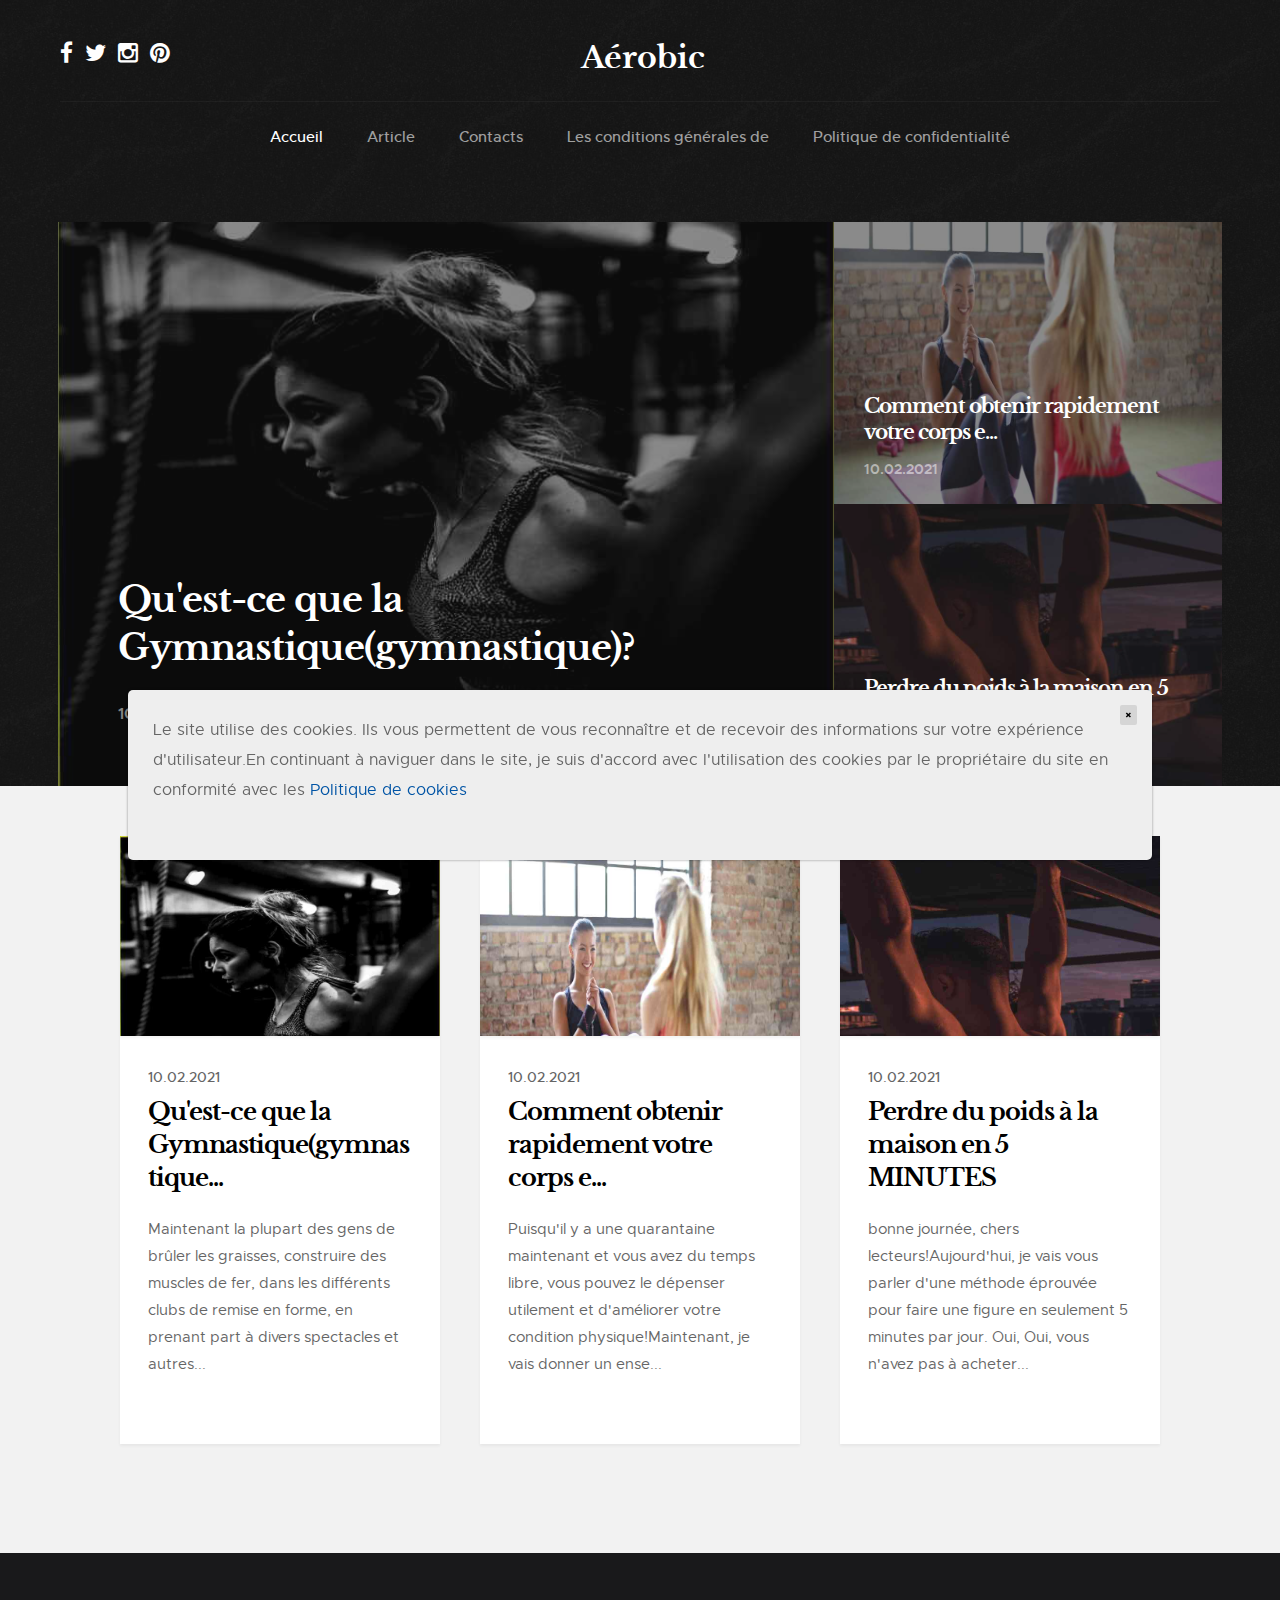
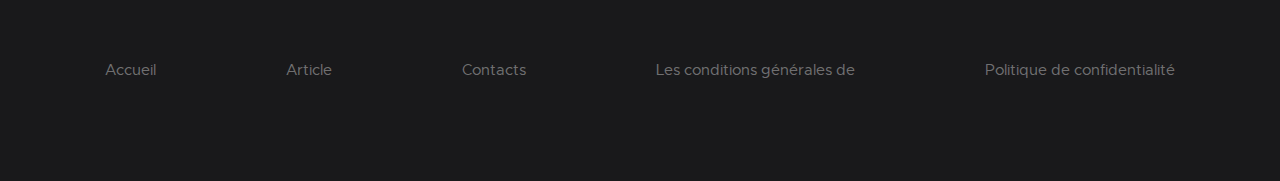
==== docs/index.html @ 24e021a5 "1" ====
<!DOCTYPE html>
<html class="no-js" lang="en">
<head>

    <!--- basic page needs
    ================================================== -->
    <meta charset="utf-8">
    
    <title>Aérobic</title>

    <!-- mobile specific metas
    ================================================== -->
    <meta name="viewport" content="width=device-width, initial-scale=1, maximum-scale=1">

    <!-- CSS
    ================================================== -->
    <link rel="stylesheet" href="css/base.css">
    <link rel="stylesheet" href="css/vendor.css">
    <link rel="stylesheet" href="css/main.css">

    <!-- script
    ================================================== -->
    <script src="js/modernizr.js"></script>
    <script src="js/pace.min.js"></script>

    <!-- favicons
    ================================================== -->
    <link rel="shortcut icon" href="favicon.ico" type="image/x-icon">
    <link rel="icon" href="favicon.ico" type="image/x-icon">

</head>

<body id="top">

    <!-- pageheader
    ================================================== -->
    <section class="s-pageheader s-pageheader--home">

        <header class="header">
            <div class="header__content row">

                <div class="header__logo">
                    <a class="logo" href="index.html">
                        Aérobic
                        <!--                        <img src="images/logo.svg" alt="Homepage">-->
                    </a>
                </div> <!-- end header__logo -->

                <ul class="header__social">
                    <li>
                        <a href="#0"><i class="fa fa-facebook" aria-hidden="true"></i></a>
                    </li>
                    <li>
                        <a href="#0"><i class="fa fa-twitter" aria-hidden="true"></i></a>
                    </li>
                    <li>
                        <a href="#0"><i class="fa fa-instagram" aria-hidden="true"></i></a>
                    </li>
                    <li>
                        <a href="#0"><i class="fa fa-pinterest" aria-hidden="true"></i></a>
                    </li>
                </ul> <!-- end header__social -->

                <a class="header__toggle-menu" href="#0" title="Menu"><span>Menu</span></a>

                <nav class="header__nav-wrap">

                    <ul class="header__nav">
                        <li class="current"><a href="index.html">Accueil</a></li>
                        <li><a href="blog.html">Article</a></li>
                        <li><a href="contact.html">Contacts</a></li>
                        <li><a href="terms.html">Les conditions générales de</a></li>
                        <li><a href="policy.html">Politique de confidentialité</a></li>
                    </ul> <!-- end header__nav -->

                    <a href="#0" title="Close Menu" class="header__overlay-close close-mobile-menu">Close</a>

                </nav> <!-- end header__nav-wrap -->

            </div> <!-- header-content -->
        </header> <!-- header -->


        <div class="pageheader-content row">
            <div class="col-full">

                <div class="featured">

                    
                    <div class="featured__column featured__column--big">
                        <div class="entry" style="background-image:url('./assets/images/hipcravo-5ubiqv58cw8-unsplash.jpg');">
                            
                            <div class="entry__content">
                                <h1><a href="9MAPuBMwgfUxb6Jv9VugLw9iUc.html" title="">Qu'est-ce que la Gymnastique(gymnastique)?</a></h1>

                                <div class="entry__info">
                                    <ul class="entry__meta">
                                        <li>10.02.2021</li>
                                    </ul>
                                </div>
                            </div> <!-- end entry__content -->
                            
                        </div> <!-- end entry -->
                    </div> <!-- end featured__big -->
                    


                    <div class="featured__column featured__column--small">
                        
                        <div class="entry" style="background-image:url('./assets/images/bruce-mars-hhxdpg_etiq-unsplash.jpg');">
                            
                            <div class="entry__content">

                                <h1><a href="386958df5bae3452f1247ddc6fa09bab.html" title="">Comment obtenir rapidement votre corps e...</a></h1>

                                <div class="entry__info">
                                    <ul class="entry__meta">
                                        <li>10.02.2021</li>
                                    </ul>
                                </div>
                            </div> <!-- end entry__content -->
                          
                        </div> <!-- end entry -->
                        

                        <div class="entry" style="background-image:url('./assets/images/camila-quintero-franco-rt9zmfg3nn8-unsplash.jpg');">
                            
                            <div class="entry__content">

                                <h1><a href="BFLgf2QpVqDCWG8GHiKsQUqdD5.html" title="">Perdre du poids à la maison en 5 MINUTES</a></h1>

                                <div class="entry__info">
                                    <ul class="entry__meta">
                                        <li>10.02.2021</li>
                                    </ul>
                                </div>
                            </div> <!-- end entry__content -->
                          
                        </div> <!-- end entry -->
                        


                    </div> <!-- end featured__small -->
                </div> <!-- end featured -->

            </div> <!-- end col-full -->
        </div> <!-- end pageheader-content row -->

    </section> <!-- end s-pageheader -->


    <!-- s-content
    ================================================== -->
    <section class="s-content">
        
        <div class="row masonry-wrap">
            <div class="masonry">

                <div class="grid-sizer"></div>

                
                <article class="masonry__brick entry format-standard">
                        
                    <div class="entry__thumb">
                        <a href="9MAPuBMwgfUxb6Jv9VugLw9iUc.html" class="entry__thumb-link">
                            <div class="main-background-img" style="background-image: url('./assets/images/hipcravo-5ubiqv58cw8-unsplash.jpg')"></div>
                        </a>
                    </div>
    
                    <div class="entry__text">
                        <div class="entry__header">
                            <div class="entry__date">10.02.2021</a></div>
                            <h1 class="entry__title"><a href="single.html">Qu'est-ce que la Gymnastique(gymnastique...</a></h1>
                        </div>
                        <div class="entry__excerpt">
                            <p> <strong> </strong> Maintenant la plupart des gens de brûler les graisses, construire des muscles de fer, dans les différents clubs de remise en forme, en prenant part à divers spectacles et autres...</p>
                        </div>
                    </div>
    
                </article> <!-- end article -->
                

                <article class="masonry__brick entry format-standard">
                        
                    <div class="entry__thumb">
                        <a href="386958df5bae3452f1247ddc6fa09bab.html" class="entry__thumb-link">
                            <div class="main-background-img" style="background-image: url('./assets/images/bruce-mars-hhxdpg_etiq-unsplash.jpg')"></div>
                        </a>
                    </div>
    
                    <div class="entry__text">
                        <div class="entry__header">
                            <div class="entry__date">10.02.2021</a></div>
                            <h1 class="entry__title"><a href="single.html">Comment obtenir rapidement votre corps e...</a></h1>
                        </div>
                        <div class="entry__excerpt">
                            <p> <strong> </strong> Puisqu'il y a une quarantaine maintenant et vous avez du temps libre, vous pouvez le dépenser utilement et d'améliorer votre condition physique!Maintenant, je vais donner un ense...</p>
                        </div>
                    </div>
    
                </article> <!-- end article -->
                

                <article class="masonry__brick entry format-standard">
                        
                    <div class="entry__thumb">
                        <a href="BFLgf2QpVqDCWG8GHiKsQUqdD5.html" class="entry__thumb-link">
                            <div class="main-background-img" style="background-image: url('./assets/images/camila-quintero-franco-rt9zmfg3nn8-unsplash.jpg')"></div>
                        </a>
                    </div>
    
                    <div class="entry__text">
                        <div class="entry__header">
                            <div class="entry__date">10.02.2021</a></div>
                            <h1 class="entry__title"><a href="single.html">Perdre du poids à la maison en 5 MINUTES</a></h1>
                        </div>
                        <div class="entry__excerpt">
                            <p> <strong></strong> bonne journée, chers lecteurs!Aujourd'hui, je vais vous parler d'une méthode éprouvée pour faire une figure en seulement 5 minutes par jour. Oui, Oui, vous n'avez pas à acheter...</p>
                        </div>
                    </div>
    
                </article> <!-- end article -->
                


            </div> <!-- end masonry -->
        </div> <!-- end masonry-wrap -->

    </section> <!-- s-content -->

    <!-- s-footer
    ================================================== -->
    <footer class="s-footer">

        <div class="s-footer__main">
            <div class="row">

                <div class="mob-full s-footer__sitelinks">

                    <ul class="s-footer__linklist">
                        <li><a href="index.html">Accueil</a></li>
                        <li><a href="blog.html">Article</a></li>
                        <li><a href="contact.html">Contacts</a></li>
                        <li><a href="terms.html">Les conditions générales de</a></li>
                        <li><a href="policy.html">Politique de confidentialité</a></li>
                    </ul>

                </div> <!-- end s-footer__sitelinks -->


            </div>
        </div> <!-- end s-footer__main -->

    </footer> <!-- end s-footer -->

    <!-- Java Script
    ================================================== -->
    <script src="js/jquery-3.2.1.min.js"></script>
    <script src="js/plugins.js"></script>
    <script src="js/main.js"></script>

    <div class='cookie-banner'>
        <p>
            Le site utilise des cookies. Ils vous permettent de vous reconnaître et de recevoir des informations sur votre expérience d'utilisateur.En continuant à naviguer dans le site, je suis d'accord avec l'utilisation des cookies par le propriétaire du site en conformité avec les  <a target="_blank" href="https://en.wikipedia.org/wiki/HTTP_cookie">Politique de cookies</a>
        </p>
        <button class='close-cookie'>&times;</button>
    </div>
    <script>
        window.onload = function () {
            $('.close-cookie').click(function () {
                $('.cookie-banner').fadeOut();
            })
        }
    </script>
    <script>
        let elems = document.querySelectorAll('.server-name');
        elems.forEach((elem) => {
            elem.innerHTML = window.location.hostname
        })
    </script>

</body>

</html>
---- docs/css/base.css ----
/* =================================================================== 
 *
 *  Philosophy v1.0 Base Stylesheet
 *  12-30-2017
 *  ------------------------------------------------------------------
 *
 *  TOC:
 *  # imports
 *  # normalize
 *  # basic/base setup styles
 *    ## Media
 *    ## Typography resets
 *    ## links
 *    ## inputs
 *  # grid
 *    ## medium size devices
 *    ## tablets
 *    ## mobile devices
 *    ## small mobile devices
 *  # block grids
 *    ## medium size devices
 *    ## tablets
 *    ## mobile devices
 *    ## small mobile devices
 *  # MISC
 *
 * =================================================================== */


/* ===================================================================
 *  # imports 
 *
 * ------------------------------------------------------------------- */
@import url("font-awesome/css/font-awesome.min.css");
@import url("fonts.css");


/* ===================================================================
 *  # normalize
 *  normalize.css v5.0.0 | MIT License | 
 *  github.com/necolas/normalize.css
 *
 * ------------------------------------------------------------------- */
html {
   font-family: sans-serif;
   line-height: 1.15;
   -ms-text-size-adjust: 100%;
   -webkit-text-size-adjust: 100%;
}

body {
   margin: 0;
}

article,
aside,
footer,
header,
nav,
section {
   display: block;
}

h1 {
   font-size: 2em;
   margin: 0.67em 0;
}

figcaption,
figure,
main {
   display: block;
}

figure {
   margin: 1em 40px;
}

hr {
   box-sizing: content-box;
   height: 0;
   overflow: visible;
}

pre {
   font-family: monospace, monospace;
   font-size: 1em;
}

a {
   background-color: transparent;
   -webkit-text-decoration-skip: objects;
}

a:active,
a:hover {
   outline-width: 0;
}

abbr[title] {
   border-bottom: none;
   text-decoration: underline;
   text-decoration: underline dotted;
}

b,
strong {
   font-weight: inherit;
}

b,
strong {
   font-weight: bolder;
}

code,
kbd,
samp {
   font-family: monospace, monospace;
   font-size: 1em;
}

dfn {
   font-style: italic;
}

mark {
   background-color: #ff0;
   color: #000;
}

small {
   font-size: 80%;
}

sub,
sup {
   font-size: 75%;
   line-height: 0;
   position: relative;
   vertical-align: baseline;
}

sub {
   bottom: -0.25em;
}

sup {
   top: -0.5em;
}

audio,
video {
   display: inline-block;
}

audio:not([controls]) {
   display: none;
   height: 0;
}

img {
   border-style: none;
}

svg:not(:root) {
   overflow: hidden;
}

button,
input,
optgroup,
select,
textarea {
   font-family: sans-serif;
   font-size: 100%;
   line-height: 1.15;
   margin: 0;
}

button,
input {
   overflow: visible;
}

button,
select {
   text-transform: none;
}

button,
html [type="button"],
[type="reset"],
[type="submit"] {
   -webkit-appearance: button;
}

button::-moz-focus-inner,
[type="button"]::-moz-focus-inner,
[type="reset"]::-moz-focus-inner,
[type="submit"]::-moz-focus-inner {
   border-style: none;
   padding: 0;
}

button:-moz-focusring,
[type="button"]:-moz-focusring,
[type="reset"]:-moz-focusring,
[type="submit"]:-moz-focusring {
   outline: 1px dotted ButtonText;
}

fieldset {
   border: 1px solid #c0c0c0;
   margin: 0 2px;
   padding: 0.35em 0.625em 0.75em;
}

legend {
   box-sizing: border-box;
   color: inherit;
   display: table;
   max-width: 100%;
   padding: 0;
   white-space: normal;
}

progress {
   display: inline-block;
   vertical-align: baseline;
}

textarea {
   overflow: auto;
}

[type="checkbox"],
[type="radio"] {
   box-sizing: border-box;
   padding: 0;
}

[type="number"]::-webkit-inner-spin-button,
[type="number"]::-webkit-outer-spin-button {
   height: auto;
}

[type="search"] {
   -webkit-appearance: textfield;
   outline-offset: -2px;
}

[type="search"]::-webkit-search-cancel-button,
[type="search"]::-webkit-search-decoration {
   -webkit-appearance: none;
}

::-webkit-file-upload-button {
   -webkit-appearance: button;
   font: inherit;
}

details,
menu {
   display: block;
}

summary {
   display: list-item;
}

canvas {
   display: inline-block;
}

template {
   display: none;
}

[hidden] {
   display: none;
}


/* ===================================================================
*  # basic/base setup styles
*
* ------------------------------------------------------------------- */
html {
   font-size: 62.5%;
   box-sizing: border-box;
}

*,
*::before,
*::after {
   box-sizing: inherit;
}

body {
   font-weight: normal;
   line-height: 1;
   word-wrap: break-word;
   text-rendering: optimizeLegibility;
   -webkit-overflow-scrolling: touch;
   -webkit-text-size-adjust: none;
}

body,
input,
button {
   -moz-osx-font-smoothing: grayscale;
   -webkit-font-smoothing: antialiased;
}

/* ------------------------------------------------------------------- 
 * ## Media
 * ------------------------------------------------------------------- */
img,
video {
   max-width: 100%;
   height: auto;
}

/* ------------------------------------------------------------------- 
 * ## Typography resets 
 * ------------------------------------------------------------------- */
div, dl, dt, dd, ul, ol, li, h1, h2, h3, h4, h5, h6, pre, form, p, blockquote, th, td {
   margin: 0;
   padding: 0;
}

h1, h2, h3, h4, h5, h6 {
   -webkit-font-smoothing: auto;
   -webkit-font-smoothing: antialiased;
   -webkit-font-variant-ligatures: common-ligatures;
   -moz-font-variant-ligatures: common-ligatures;
   font-variant-ligatures: common-ligatures;
   text-rendering: optimizeLegibility;
}

em,
i {
   font-style: italic;
   line-height: inherit;
}

strong,
b {
   font-weight: bold;
   line-height: inherit;
}

small {
   font-size: 60%;
   line-height: inherit;
}

ol,
ul {
   list-style: none;
}

li {
   display: block;
}

/* ------------------------------------------------------------------- 
 * ## links
 * ------------------------------------------------------------------- */
a {
   text-decoration: none;
   line-height: inherit;
}

a img {
   border: none;
}

/* ------------------------------------------------------------------- 
 *  ## inputs
 * ------------------------------------------------------------------- */
fieldset {
   margin: 0;
   padding: 0;
}

input[type="email"],
input[type="number"],
input[type="search"],
input[type="text"],
input[type="tel"],
input[type="url"],
input[type="password"],
textarea {
   -webkit-appearance: none;
   -moz-appearance: none;
   -ms-appearance: none;
   -o-appearance: none;
   appearance: none;
}


/* ===================================================================
 * # grid
 *
 * ------------------------------------------------------------------- */
.row {
   width: 94%;
   max-width: 1200px;
   margin: 0 auto;
}

.row:after {
   content: "";
   display: table;
   clear: both;
}

.row .row {
   width: auto;
   max-width: none;
   margin-left: -20px;
   margin-right: -20px;
}

/* column blocks
 * -------------------------------------- */
[class*="col-"] {
   float: left;
   padding: 0 20px;
}

[class*="col-"] + [class*="col-"].end {
   float: right;
}

/* column width classes 
 * -------------------------------------- */
.col-one {
   width: 8.33333%;
}

.col-two,
.col-1-6 {
   width: 16.66667%;
}

.col-three,
.col-1-4 {
   width: 25%;
}

.col-four,
.col-1-3 {
   width: 33.33333%;
}

.col-five {
   width: 41.66667%;
}

.col-six,
.col-1-2 {
   width: 50%;
}

.col-seven {
   width: 58.33333%;
}

.col-eight,
.col-2-3 {
   width: 66.66667%;
}

.col-nine,
.col-3-4 {
  width: 75%;
}

.col-ten,
.col-5-6 {
   width: 83.33333%;
}

.col-eleven {
   width: 91.66667%;
}

.col-twelve,
.col-full {
   width: 100%;
}


/* ------------------------------------------------------------------- 
 * ## medium size devices
 * ------------------------------------------------------------------- */
@media only screen and (max-width: 1200px) {
   .row .row {
      margin-left: -15px;
      margin-right: -15px;
   }

   [class*="col-"] {
      padding: 0 15px;
   }

   .md-two,
   .md-1-6 {
      width: 16.66667%;
   }

   .md-one {
      width: 8.33333%;
   }

   .md-three,
   .md-1-4 {
      width: 25%;
   }

   .md-four,
   .md-1-3 {
      width: 33.33333%;
   }

   .md-five {
      width: 41.66667%;
   }

   .md-six,
   .md-1-2 {
      width: 50%;
   }

   .md-seven {
      width: 58.33333%;
   }

   .md-eight,
   .md-2-3 {
      width: 66.66667%;
   }

   .md-nine,
   .md-3-4 {
      width: 75%;
   }

   .md-ten,
   .md-5-6 {
      width: 83.33333%;
   }

   .md-eleven {
      width: 91.66667%;
   }

   .md-twelve,
   .md-full {
      width: 100%;
   }
}

/* ------------------------------------------------------------------- 
 * ## tablets
 * ------------------------------------------------------------------- */
@media only screen and (max-width: 800px) {
   .row {
      width: 90%;
   }

   .tab-1-4 {
      width: 25%;
   }

   .tab-1-3 {
      width: 33.33333%;
   }

   .tab-1-2 {
      width: 50%;
   }

   .tab-2-3 {
      width: 66.66667%;
   }

   .tab-3-4 {
      width: 75%;
   }

   .tab-full {
      width: 100%;
   }

   .hide-on-tablet {
      display: none;
   }
}

/* ------------------------------------------------------------------- 
 * ## mobile devices
 * ------------------------------------------------------------------- */
@media only screen and (max-width: 600px) {
   .row {
      width: auto;
      padding-left: 25px;
      padding-right: 25px;
   }

   .row .row {
      margin-left: -10px;
      margin-right: -10px;
      padding-left: 0;
      padding-right: 0;
   }

   [class*="col-"] {
      padding: 0 10px;
   }

   .mob-1-4 {
      width: 25%;
   }

   .mob-1-3 {
      width: 33.33333%;
   }

   .mob-1-2 {
      width: 50%;
   }

   .mob-2-3 {
      width: 66.66667%;
   }

   .mob-3-4 {
      width: 75%;
   }

   .mob-full {
      width: 100%;
   }

   .hide-on-mobile {
      display: none;
   }
}

/* ------------------------------------------------------------------- 
 * ## small mobile devices
 * ------------------------------------------------------------------- */

/* stack columns on small mobile devices
 * ------------------------------------------------------------------- */
@media only screen and (max-width: 400px) {
   .row .row {
      margin-left: 0;
      margin-right: 0;
   }

   [class*="col-"] {
      width: 100% !important;
      float: none !important;
      clear: both !important;
      margin-left: 0;
      margin-right: 0;
      padding: 0;
   }

   [class*="col-"] + [class*="col-"].end {
      float: none;
   }
}


/* ===================================================================
 * # block grids
 *
 * ------------------------------------------------------------------- */

/* Equally-sized columns define at row level
 * ------------------------------------------------------------------- */
[class*="block-"]:after {
   content: "";
   display: table;
   clear: both;
}

.block-1-6 .col-block {
   width: 16.66667%;
}

.block-1-5 .col-block {
   width: 20%;
}

.block-1-4 .col-block {
   width: 25%;
}

.block-1-3 .col-block {
   width: 33.33333%;
}

.block-1-2 .col-block {
   width: 50%;
}

/**
 * Clearing for block grid columns. Allow columns with 
 * different heights to align properly.
 */
.block-1-6 .col-block:nth-child(6n + 1),
.block-1-5 .col-block:nth-child(5n + 1),
.block-1-4 .col-block:nth-child(4n + 1),
.block-1-3 .col-block:nth-child(3n + 1),
.block-1-2 .col-block:nth-child(2n + 1) {
   clear: both;
}

/* ------------------------------------------------------------------- 
 * ## medium size devices
 * ------------------------------------------------------------------- */
@media only screen and (max-width: 1200px) {
   .block-m-1-6 .col-block {
      width: 16.66667%;
   }

   .block-m-1-5 .col-block {
      width: 20%;
   }

   .block-m-1-4 .col-block {
      width: 25%;
   }

   .block-m-1-3 .col-block {
      width: 33.33333%;
   }

   .block-m-1-2 .col-block {
      width: 50%;
   }

   .block-m-full .col-block {
      width: 100%;
      clear: both;
   }

   [class*="block-m-"] .col-block:nth-child(n) {
      clear: none;
   }

   .block-m-1-6 .col-block:nth-child(6n + 1),
   .block-m-1-5 .col-block:nth-child(5n + 1),
   .block-m-1-4 .col-block:nth-child(4n + 1),
   .block-m-1-3 .col-block:nth-child(3n + 1),
   .block-m-1-2 .col-block:nth-child(2n + 1) {
      clear: both;
   }
}

/* ------------------------------------------------------------------- 
 * ## tablets
 * ------------------------------------------------------------------- */
@media only screen and (max-width: 800px) {
   .block-tab-1-6 .col-block {
      width: 16.66667%;
   }

   .block-tab-1-5 .col-block {
      width: 20%;
   }

   .block-tab-1-4 .col-block {
      width: 25%;
   }

   .block-tab-1-3 .col-block {
      width: 33.33333%;
   }

   .block-tab-1-2 .col-block {
      width: 50%;
   }

   .block-tab-full .col-block {
      width: 100%;
      clear: both;
   }

   [class*="block-tab-"] .col-block:nth-child(n) {
      clear: none;
   }

   .block-tab-1-6 .col-block:nth-child(6n + 1),
   .block-tab-1-6 .col-block:nth-child(5n + 1),
   .block-tab-1-4 .col-block:nth-child(4n + 1),
   .block-tab-1-3 .col-block:nth-child(3n + 1),
   .block-tab-1-2 .col-block:nth-child(2n + 1) {
      clear: both;
   }
}

/* ------------------------------------------------------------------- 
 * ## mobile devices
 * ------------------------------------------------------------------- */
@media only screen and (max-width: 600px) {
   .block-mob-1-6 .col-block {
      width: 16.66667%;
   }

   .block-mob-1-5 .col-block {
      width: 20%;
   }

   .block-mob-1-4 .col-block {
      width: 25%;
   }

   .block-mob-1-3 .col-block {
      width: 33.33333%;
   }

   .block-mob-1-2 .col-block {
      width: 50%;
   }

   .block-mob-full .col-block {
      width: 100%;
      clear: both;
   }

   [class*="block-mob-"] .col-block:nth-child(n) {
      clear: none;
   }

   .block-mob-1-6 .col-block:nth-child(6n + 1),
   .block-mob-1-5 .col-block:nth-child(5n + 1),
   .block-mob-1-4 .col-block:nth-child(4n + 1),
   .block-mob-1-3 .col-block:nth-child(3n + 1),
   .block-mob-1-2 .col-block:nth-child(2n + 1) {
      clear: both;
   }
}

/* ------------------------------------------------------------------- 
 * ## small mobile devices
 * ------------------------------------------------------------------- */

/* stack columns on small mobile devices
 * ------------------------------------------------------------------- */
@media only screen and (max-width: 400px) {
   .stack .col-block {
      width: 100% !important;
      float: none !important;
      clear: both !important;
      margin-left: 0;
      margin-right: 0;
   }
}


/* ===================================================================
 * # MISC
 *
 * ------------------------------------------------------------------- */
.group:after {
   content: "";
   display: table;
   clear: both;
}

/* Misc Helper Styles
 * -------------------------------------- */
.is-hidden {
   display: none;
}

.is-invisible {
   visibility: hidden;
}

.antialiased {
   -webkit-font-smoothing: antialiased;
   -moz-osx-font-smoothing: grayscale;
}

.overflow-hidden {
   overflow: hidden;
}

.remove-bottom {
   margin-bottom: 0;
}

.half-bottom {
   margin-bottom: 1.5rem !important;
}

.add-bottom {
   margin-bottom: 3rem !important;
}

.no-border {
   border: none;
}

.full-width {
   width: 100%;
}

.text-center {
   text-align: center;
}

.text-left {
   text-align: left;
}

.text-right {
   text-align: right;
}

.pull-left {
   float: left;
}

.pull-right {
   float: right;
}

.align-center {
   margin-left: auto;
   margin-right: auto;
   text-align: center;
}

/*# sourceMappingURL=base.css.map */
---- docs/css/vendor.css ----
/* =================================================================== 
 *
 *  Philosophy v1.0 Vendor/Third Party CSS 
 *  12-30-2017
 *  ------------------------------------------------------------------
 *
 *  TOC:
 *  # lity - v1.6.6 - 2016-04-22
 *  # Animate on Scroll
 *  # Slick Slider
 *  # MediaElement
 *  # prettyprint GitHub Theme
 *
 * =================================================================== */


/* ===================================================================
 * # lity - v1.6.6 - 2016-04-22
 *   http://sorgalla.com/lity/
 *   Copyright (c) 2016 Jan Sorgalla; Licensed MIT 
 * ------------------------------------------------------------------- */
.lity {
   z-index: 9990;
   position: fixed;
   top: 0;
   right: 0;
   bottom: 0;
   left: 0;
   white-space: nowrap;
   background: #ffffff;
   background: white;
   outline: none !important;
   opacity: 0;
   -webkit-transition: opacity 0.3s ease;
   -o-transition: opacity 0.3s ease;
   transition: opacity 0.3s ease;
}

.lity.lity-opened {
   opacity: 1;
}

.lity.lity-closed {
   opacity: 0;
}

.lity * {
   -webkit-box-sizing: border-box;
   -moz-box-sizing: border-box;
   box-sizing: border-box;
}

.lity-wrap {
   z-index: 9990;
   position: fixed;
   top: 0;
   right: 0;
   bottom: 0;
   left: 0;
   text-align: center;
   outline: none !important;
}

.lity-wrap:before {
   content: '';
   display: inline-block;
   height: 100%;
   vertical-align: middle;
   margin-right: -0.25em;
}

.lity-loader {
   z-index: 9991;
   color: #333;
   position: absolute;
   top: 50%;
   margin-top: -0.8em;
   width: 100%;
   text-align: center;
   font-size: 14px;
   font-family: Arial, Helvetica, sans-serif;
   opacity: 0;
   -webkit-transition: opacity 0.3s ease;
   -o-transition: opacity 0.3s ease;
   transition: opacity 0.3s ease;
}

.lity-loading .lity-loader {
   opacity: 1;
}

.lity-container {
   z-index: 9992;
   position: relative;
   text-align: left;
   vertical-align: middle;
   display: inline-block;
   white-space: normal;
   max-width: 100%;
   max-height: 100%;
   outline: none !important;
}

.lity-content {
   z-index: 9993;
   width: 100%;
   -webkit-transform: scale(1);
   -ms-transform: scale(1);
   -o-transform: scale(1);
   transform: scale(1);
   -webkit-transition: -webkit-transform 0.3s ease;
   -o-transition: -o-transform 0.3s ease;
   transition: transform 0.3s ease;
}

.lity-loading .lity-content,
.lity-closed .lity-content {
   -webkit-transform: scale(0.8);
   -ms-transform: scale(0.8);
   -o-transform: scale(0.8);
   transform: scale(0.8);
}

.lity-content:after {
   content: '';
   position: absolute;
   left: 0;
   top: 0;
   bottom: 0;
   display: block;
   right: 0;
   width: auto;
   height: auto;
   z-index: -1;
}

.lity-close {
   z-index: 9994;
   width: 42px;
   height: 42px;
   position: fixed;
   text-align: center !important;
   right: 20px;
   top: 20px;
   -webkit-appearance: none;
   cursor: pointer;
   text-decoration: none;
   text-align: center;
   padding: 0;
   margin: 0;
   color: black;
   font-style: normal;
   font-size: 30px;
   font-family: Arial, sans-serif;
   line-height: 42px;
   border: 0;
   background: transparent;
   outline: none;
   -webkit-box-shadow: none;
   box-shadow: none;
   font: 0/0 a;
   text-shadow: none;
   color: transparent;
   border-radius: 50%;
}

.lity-close::before,
.lity-close::after {
   display: block;
   content: "";
   height: 20px;
   width: 2px;
   background-color: black;
   position: absolute;
   top: 11px;
   left: 20px;
}

.lity-close::before {
   -webkit-transform: rotate(-45deg);
   -ms-transform: rotate(-45deg);
   transform: rotate(-45deg);
}

.lity-close::after {
   -webkit-transform: rotate(45deg);
   -ms-transform: rotate(45deg);
   transform: rotate(45deg);
}

.lity-close::-moz-focus-inner {
   border: 0;
   padding: 0;
}

.lity-close:hover,
.lity-close:focus,
.lity-close:active,
.lity-close:visited {
   text-decoration: none;
   text-align: center;
   padding: 0;
   color: #fff;
   font-style: normal;
   font-size: 30px;
   font-family: Arial, sans-serif;
   line-height: 36px;
   border: 0;
   background: transparent;
   outline: none;
   -webkit-box-shadow: none;
   box-shadow: none;
   font: 0/0 a;
   text-shadow: none;
   color: transparent;
}

.lity-close:hover::before,
.lity-close:hover::after,
.lity-close:focus::before,
.lity-close:focus::after,
.lity-close:active::before,
.lity-close:active::after,
.lity-close:visited::before,
.lity-close:visited::after {
   background-color: #0054a5;
}

/* Image */
.lity-image img {
   max-width: 100%;
   display: block;
   line-height: 0;
   border: 0;
}

/* iFrame */
.lity-iframe .lity-container {
   width: 100%;
   max-width: 964px;
}

.lity-iframe-container {
   width: 100%;
   height: 0;
   padding-top: 56.25%;
   overflow: auto;
   pointer-events: auto;
   -webkit-transform: translateZ(0);
   transform: translateZ(0);
   -webkit-overflow-scrolling: touch;
}

.lity-iframe-container iframe {
   position: absolute;
   display: block;
   top: 0;
   left: 0;
   width: 100%;
   height: 100%;
   background: #000;
}

.lity-hide {
   display: none;
}


/* ===================================================================
 * # Animate on Scroll 
 *   https://michalsnik.github.io/aos/
 *
 * ------------------------------------------------------------------- */
[data-aos][data-aos][data-aos-duration='50'],
body[data-aos-duration='50'] [data-aos] {
   transition-duration: 50ms;
}

[data-aos][data-aos][data-aos-delay='50'],
body[data-aos-delay='50'] [data-aos] {
   transition-delay: 0;
}

[data-aos][data-aos][data-aos-delay='50'].aos-animate,
body[data-aos-delay='50'] [data-aos].aos-animate {
   transition-delay: 50ms;
}

[data-aos][data-aos][data-aos-duration='100'],
body[data-aos-duration='100'] [data-aos] {
   transition-duration: .1s;
}

[data-aos][data-aos][data-aos-delay='100'],
body[data-aos-delay='100'] [data-aos] {
   transition-delay: 0;
}

[data-aos][data-aos][data-aos-delay='100'].aos-animate,
body[data-aos-delay='100'] [data-aos].aos-animate {
   transition-delay: .1s;
}

[data-aos][data-aos][data-aos-duration='150'],
body[data-aos-duration='150'] [data-aos] {
   transition-duration: .15s;
}

[data-aos][data-aos][data-aos-delay='150'],
body[data-aos-delay='150'] [data-aos] {
   transition-delay: 0;
}

[data-aos][data-aos][data-aos-delay='150'].aos-animate,
body[data-aos-delay='150'] [data-aos].aos-animate {
   transition-delay: .15s;
}

[data-aos][data-aos][data-aos-duration='200'],
body[data-aos-duration='200'] [data-aos] {
   transition-duration: .2s;
}

[data-aos][data-aos][data-aos-delay='200'],
body[data-aos-delay='200'] [data-aos] {
   transition-delay: 0;
}

[data-aos][data-aos][data-aos-delay='200'].aos-animate,
body[data-aos-delay='200'] [data-aos].aos-animate {
   transition-delay: .2s;
}

[data-aos][data-aos][data-aos-duration='250'],
body[data-aos-duration='250'] [data-aos] {
   transition-duration: .25s;
}

[data-aos][data-aos][data-aos-delay='250'],
body[data-aos-delay='250'] [data-aos] {
   transition-delay: 0;
}

[data-aos][data-aos][data-aos-delay='250'].aos-animate,
body[data-aos-delay='250'] [data-aos].aos-animate {
   transition-delay: .25s;
}

[data-aos][data-aos][data-aos-duration='300'],
body[data-aos-duration='300'] [data-aos] {
   transition-duration: .3s;
}

[data-aos][data-aos][data-aos-delay='300'],
body[data-aos-delay='300'] [data-aos] {
   transition-delay: 0;
}

[data-aos][data-aos][data-aos-delay='300'].aos-animate,
body[data-aos-delay='300'] [data-aos].aos-animate {
   transition-delay: .3s;
}

[data-aos][data-aos][data-aos-duration='350'],
body[data-aos-duration='350'] [data-aos] {
   transition-duration: .35s;
}

[data-aos][data-aos][data-aos-delay='350'],
body[data-aos-delay='350'] [data-aos] {
   transition-delay: 0;
}

[data-aos][data-aos][data-aos-delay='350'].aos-animate,
body[data-aos-delay='350'] [data-aos].aos-animate {
   transition-delay: .35s;
}

[data-aos][data-aos][data-aos-duration='400'],
body[data-aos-duration='400'] [data-aos] {
   transition-duration: .4s;
}

[data-aos][data-aos][data-aos-delay='400'],
body[data-aos-delay='400'] [data-aos] {
   transition-delay: 0;
}

[data-aos][data-aos][data-aos-delay='400'].aos-animate,
body[data-aos-delay='400'] [data-aos].aos-animate {
   transition-delay: .4s;
}

[data-aos][data-aos][data-aos-duration='450'],
body[data-aos-duration='450'] [data-aos] {
   transition-duration: .45s;
}

[data-aos][data-aos][data-aos-delay='450'],
body[data-aos-delay='450'] [data-aos] {
   transition-delay: 0;
}

[data-aos][data-aos][data-aos-delay='450'].aos-animate,
body[data-aos-delay='450'] [data-aos].aos-animate {
   transition-delay: .45s;
}

[data-aos][data-aos][data-aos-duration='500'],
body[data-aos-duration='500'] [data-aos] {
   transition-duration: .5s;
}

[data-aos][data-aos][data-aos-delay='500'],
body[data-aos-delay='500'] [data-aos] {
   transition-delay: 0;
}

[data-aos][data-aos][data-aos-delay='500'].aos-animate,
body[data-aos-delay='500'] [data-aos].aos-animate {
   transition-delay: .5s;
}

[data-aos][data-aos][data-aos-duration='550'],
body[data-aos-duration='550'] [data-aos] {
   transition-duration: .55s;
}

[data-aos][data-aos][data-aos-delay='550'],
body[data-aos-delay='550'] [data-aos] {
   transition-delay: 0;
}

[data-aos][data-aos][data-aos-delay='550'].aos-animate,
body[data-aos-delay='550'] [data-aos].aos-animate {
   transition-delay: .55s;
}

[data-aos][data-aos][data-aos-duration='600'],
body[data-aos-duration='600'] [data-aos] {
   transition-duration: .6s;
}

[data-aos][data-aos][data-aos-delay='600'],
body[data-aos-delay='600'] [data-aos] {
   transition-delay: 0;
}

[data-aos][data-aos][data-aos-delay='600'].aos-animate,
body[data-aos-delay='600'] [data-aos].aos-animate {
   transition-delay: .6s;
}

[data-aos][data-aos][data-aos-duration='650'],
body[data-aos-duration='650'] [data-aos] {
   transition-duration: .65s;
}

[data-aos][data-aos][data-aos-delay='650'],
body[data-aos-delay='650'] [data-aos] {
   transition-delay: 0;
}

[data-aos][data-aos][data-aos-delay='650'].aos-animate,
body[data-aos-delay='650'] [data-aos].aos-animate {
   transition-delay: .65s;
}

[data-aos][data-aos][data-aos-duration='700'],
body[data-aos-duration='700'] [data-aos] {
   transition-duration: .7s;
}

[data-aos][data-aos][data-aos-delay='700'],
body[data-aos-delay='700'] [data-aos] {
   transition-delay: 0;
}

[data-aos][data-aos][data-aos-delay='700'].aos-animate,
body[data-aos-delay='700'] [data-aos].aos-animate {
   transition-delay: .7s;
}

[data-aos][data-aos][data-aos-duration='750'],
body[data-aos-duration='750'] [data-aos] {
   transition-duration: .75s;
}

[data-aos][data-aos][data-aos-delay='750'],
body[data-aos-delay='750'] [data-aos] {
   transition-delay: 0;
}

[data-aos][data-aos][data-aos-delay='750'].aos-animate,
body[data-aos-delay='750'] [data-aos].aos-animate {
   transition-delay: .75s;
}

[data-aos][data-aos][data-aos-duration='800'],
body[data-aos-duration='800'] [data-aos] {
   transition-duration: .8s;
}

[data-aos][data-aos][data-aos-delay='800'],
body[data-aos-delay='800'] [data-aos] {
   transition-delay: 0;
}

[data-aos][data-aos][data-aos-delay='800'].aos-animate,
body[data-aos-delay='800'] [data-aos].aos-animate {
   transition-delay: .8s;
}

[data-aos][data-aos][data-aos-duration='850'],
body[data-aos-duration='850'] [data-aos] {
   transition-duration: .85s;
}

[data-aos][data-aos][data-aos-delay='850'],
body[data-aos-delay='850'] [data-aos] {
   transition-delay: 0;
}

[data-aos][data-aos][data-aos-delay='850'].aos-animate,
body[data-aos-delay='850'] [data-aos].aos-animate {
   transition-delay: .85s;
}

[data-aos][data-aos][data-aos-duration='900'],
body[data-aos-duration='900'] [data-aos] {
   transition-duration: .9s;
}

[data-aos][data-aos][data-aos-delay='900'],
body[data-aos-delay='900'] [data-aos] {
   transition-delay: 0;
}

[data-aos][data-aos][data-aos-delay='900'].aos-animate,
body[data-aos-delay='900'] [data-aos].aos-animate {
   transition-delay: .9s;
}

[data-aos][data-aos][data-aos-duration='950'],
body[data-aos-duration='950'] [data-aos] {
   transition-duration: .95s;
}

[data-aos][data-aos][data-aos-delay='950'],
body[data-aos-delay='950'] [data-aos] {
   transition-delay: 0;
}

[data-aos][data-aos][data-aos-delay='950'].aos-animate,
body[data-aos-delay='950'] [data-aos].aos-animate {
   transition-delay: .95s;
}

[data-aos][data-aos][data-aos-duration='1000'],
body[data-aos-duration='1000'] [data-aos] {
   transition-duration: 1s;
}

[data-aos][data-aos][data-aos-delay='1000'],
body[data-aos-delay='1000'] [data-aos] {
   transition-delay: 0;
}

[data-aos][data-aos][data-aos-delay='1000'].aos-animate,
body[data-aos-delay='1000'] [data-aos].aos-animate {
   transition-delay: 1s;
}

[data-aos][data-aos][data-aos-duration='1050'],
body[data-aos-duration='1050'] [data-aos] {
   transition-duration: 1.05s;
}

[data-aos][data-aos][data-aos-delay='1050'],
body[data-aos-delay='1050'] [data-aos] {
   transition-delay: 0;
}

[data-aos][data-aos][data-aos-delay='1050'].aos-animate,
body[data-aos-delay='1050'] [data-aos].aos-animate {
   transition-delay: 1.05s;
}

[data-aos][data-aos][data-aos-duration='1100'],
body[data-aos-duration='1100'] [data-aos] {
   transition-duration: 1.1s;
}

[data-aos][data-aos][data-aos-delay='1100'],
body[data-aos-delay='1100'] [data-aos] {
   transition-delay: 0;
}

[data-aos][data-aos][data-aos-delay='1100'].aos-animate,
body[data-aos-delay='1100'] [data-aos].aos-animate {
   transition-delay: 1.1s;
}

[data-aos][data-aos][data-aos-duration='1150'],
body[data-aos-duration='1150'] [data-aos] {
   transition-duration: 1.15s;
}

[data-aos][data-aos][data-aos-delay='1150'],
body[data-aos-delay='1150'] [data-aos] {
   transition-delay: 0;
}

[data-aos][data-aos][data-aos-delay='1150'].aos-animate,
body[data-aos-delay='1150'] [data-aos].aos-animate {
   transition-delay: 1.15s;
}

[data-aos][data-aos][data-aos-duration='1200'],
body[data-aos-duration='1200'] [data-aos] {
   transition-duration: 1.2s;
}

[data-aos][data-aos][data-aos-delay='1200'],
body[data-aos-delay='1200'] [data-aos] {
   transition-delay: 0;
}

[data-aos][data-aos][data-aos-delay='1200'].aos-animate,
body[data-aos-delay='1200'] [data-aos].aos-animate {
   transition-delay: 1.2s;
}

[data-aos][data-aos][data-aos-duration='1250'],
body[data-aos-duration='1250'] [data-aos] {
   transition-duration: 1.25s;
}

[data-aos][data-aos][data-aos-delay='1250'],
body[data-aos-delay='1250'] [data-aos] {
   transition-delay: 0;
}

[data-aos][data-aos][data-aos-delay='1250'].aos-animate,
body[data-aos-delay='1250'] [data-aos].aos-animate {
   transition-delay: 1.25s;
}

[data-aos][data-aos][data-aos-duration='1300'],
body[data-aos-duration='1300'] [data-aos] {
   transition-duration: 1.3s;
}

[data-aos][data-aos][data-aos-delay='1300'],
body[data-aos-delay='1300'] [data-aos] {
   transition-delay: 0;
}

[data-aos][data-aos][data-aos-delay='1300'].aos-animate,
body[data-aos-delay='1300'] [data-aos].aos-animate {
   transition-delay: 1.3s;
}

[data-aos][data-aos][data-aos-duration='1350'],
body[data-aos-duration='1350'] [data-aos] {
   transition-duration: 1.35s;
}

[data-aos][data-aos][data-aos-delay='1350'],
body[data-aos-delay='1350'] [data-aos] {
   transition-delay: 0;
}

[data-aos][data-aos][data-aos-delay='1350'].aos-animate,
body[data-aos-delay='1350'] [data-aos].aos-animate {
   transition-delay: 1.35s;
}

[data-aos][data-aos][data-aos-duration='1400'],
body[data-aos-duration='1400'] [data-aos] {
   transition-duration: 1.4s;
}

[data-aos][data-aos][data-aos-delay='1400'],
body[data-aos-delay='1400'] [data-aos] {
   transition-delay: 0;
}

[data-aos][data-aos][data-aos-delay='1400'].aos-animate,
body[data-aos-delay='1400'] [data-aos].aos-animate {
   transition-delay: 1.4s;
}

[data-aos][data-aos][data-aos-duration='1450'],
body[data-aos-duration='1450'] [data-aos] {
   transition-duration: 1.45s;
}

[data-aos][data-aos][data-aos-delay='1450'],
body[data-aos-delay='1450'] [data-aos] {
   transition-delay: 0;
}

[data-aos][data-aos][data-aos-delay='1450'].aos-animate,
body[data-aos-delay='1450'] [data-aos].aos-animate {
   transition-delay: 1.45s;
}

[data-aos][data-aos][data-aos-duration='1500'],
body[data-aos-duration='1500'] [data-aos] {
   transition-duration: 1.5s;
}

[data-aos][data-aos][data-aos-delay='1500'],
body[data-aos-delay='1500'] [data-aos] {
   transition-delay: 0;
}

[data-aos][data-aos][data-aos-delay='1500'].aos-animate,
body[data-aos-delay='1500'] [data-aos].aos-animate {
   transition-delay: 1.5s;
}

[data-aos][data-aos][data-aos-duration='1550'],
body[data-aos-duration='1550'] [data-aos] {
   transition-duration: 1.55s;
}

[data-aos][data-aos][data-aos-delay='1550'],
body[data-aos-delay='1550'] [data-aos] {
   transition-delay: 0;
}

[data-aos][data-aos][data-aos-delay='1550'].aos-animate,
body[data-aos-delay='1550'] [data-aos].aos-animate {
   transition-delay: 1.55s;
}

[data-aos][data-aos][data-aos-duration='1600'],
body[data-aos-duration='1600'] [data-aos] {
   transition-duration: 1.6s;
}

[data-aos][data-aos][data-aos-delay='1600'],
body[data-aos-delay='1600'] [data-aos] {
   transition-delay: 0;
}

[data-aos][data-aos][data-aos-delay='1600'].aos-animate,
body[data-aos-delay='1600'] [data-aos].aos-animate {
   transition-delay: 1.6s;
}

[data-aos][data-aos][data-aos-duration='1650'],
body[data-aos-duration='1650'] [data-aos] {
   transition-duration: 1.65s;
}

[data-aos][data-aos][data-aos-delay='1650'],
body[data-aos-delay='1650'] [data-aos] {
   transition-delay: 0;
}

[data-aos][data-aos][data-aos-delay='1650'].aos-animate,
body[data-aos-delay='1650'] [data-aos].aos-animate {
   transition-delay: 1.65s;
}

[data-aos][data-aos][data-aos-duration='1700'],
body[data-aos-duration='1700'] [data-aos] {
   transition-duration: 1.7s;
}

[data-aos][data-aos][data-aos-delay='1700'],
body[data-aos-delay='1700'] [data-aos] {
   transition-delay: 0;
}

[data-aos][data-aos][data-aos-delay='1700'].aos-animate,
body[data-aos-delay='1700'] [data-aos].aos-animate {
   transition-delay: 1.7s;
}

[data-aos][data-aos][data-aos-duration='1750'],
body[data-aos-duration='1750'] [data-aos] {
   transition-duration: 1.75s;
}

[data-aos][data-aos][data-aos-delay='1750'],
body[data-aos-delay='1750'] [data-aos] {
   transition-delay: 0;
}

[data-aos][data-aos][data-aos-delay='1750'].aos-animate,
body[data-aos-delay='1750'] [data-aos].aos-animate {
   transition-delay: 1.75s;
}

[data-aos][data-aos][data-aos-duration='1800'],
body[data-aos-duration='1800'] [data-aos] {
   transition-duration: 1.8s;
}

[data-aos][data-aos][data-aos-delay='1800'],
body[data-aos-delay='1800'] [data-aos] {
   transition-delay: 0;
}

[data-aos][data-aos][data-aos-delay='1800'].aos-animate,
body[data-aos-delay='1800'] [data-aos].aos-animate {
   transition-delay: 1.8s;
}

[data-aos][data-aos][data-aos-duration='1850'],
body[data-aos-duration='1850'] [data-aos] {
   transition-duration: 1.85s;
}

[data-aos][data-aos][data-aos-delay='1850'],
body[data-aos-delay='1850'] [data-aos] {
   transition-delay: 0;
}

[data-aos][data-aos][data-aos-delay='1850'].aos-animate,
body[data-aos-delay='1850'] [data-aos].aos-animate {
   transition-delay: 1.85s;
}

[data-aos][data-aos][data-aos-duration='1900'],
body[data-aos-duration='1900'] [data-aos] {
   transition-duration: 1.9s;
}

[data-aos][data-aos][data-aos-delay='1900'],
body[data-aos-delay='1900'] [data-aos] {
   transition-delay: 0;
}

[data-aos][data-aos][data-aos-delay='1900'].aos-animate,
body[data-aos-delay='1900'] [data-aos].aos-animate {
   transition-delay: 1.9s;
}

[data-aos][data-aos][data-aos-duration='1950'],
body[data-aos-duration='1950'] [data-aos] {
   transition-duration: 1.95s;
}

[data-aos][data-aos][data-aos-delay='1950'],
body[data-aos-delay='1950'] [data-aos] {
   transition-delay: 0;
}

[data-aos][data-aos][data-aos-delay='1950'].aos-animate,
body[data-aos-delay='1950'] [data-aos].aos-animate {
   transition-delay: 1.95s;
}

[data-aos][data-aos][data-aos-duration='2000'],
body[data-aos-duration='2000'] [data-aos] {
   transition-duration: 2s;
}

[data-aos][data-aos][data-aos-delay='2000'],
body[data-aos-delay='2000'] [data-aos] {
   transition-delay: 0;
}

[data-aos][data-aos][data-aos-delay='2000'].aos-animate,
body[data-aos-delay='2000'] [data-aos].aos-animate {
   transition-delay: 2s;
}

[data-aos][data-aos][data-aos-duration='2050'],
body[data-aos-duration='2050'] [data-aos] {
   transition-duration: 2.05s;
}

[data-aos][data-aos][data-aos-delay='2050'],
body[data-aos-delay='2050'] [data-aos] {
   transition-delay: 0;
}

[data-aos][data-aos][data-aos-delay='2050'].aos-animate,
body[data-aos-delay='2050'] [data-aos].aos-animate {
   transition-delay: 2.05s;
}

[data-aos][data-aos][data-aos-duration='2100'],
body[data-aos-duration='2100'] [data-aos] {
   transition-duration: 2.1s;
}

[data-aos][data-aos][data-aos-delay='2100'],
body[data-aos-delay='2100'] [data-aos] {
   transition-delay: 0;
}

[data-aos][data-aos][data-aos-delay='2100'].aos-animate,
body[data-aos-delay='2100'] [data-aos].aos-animate {
   transition-delay: 2.1s;
}

[data-aos][data-aos][data-aos-duration='2150'],
body[data-aos-duration='2150'] [data-aos] {
   transition-duration: 2.15s;
}

[data-aos][data-aos][data-aos-delay='2150'],
body[data-aos-delay='2150'] [data-aos] {
   transition-delay: 0;
}

[data-aos][data-aos][data-aos-delay='2150'].aos-animate,
body[data-aos-delay='2150'] [data-aos].aos-animate {
   transition-delay: 2.15s;
}

[data-aos][data-aos][data-aos-duration='2200'],
body[data-aos-duration='2200'] [data-aos] {
   transition-duration: 2.2s;
}

[data-aos][data-aos][data-aos-delay='2200'],
body[data-aos-delay='2200'] [data-aos] {
   transition-delay: 0;
}

[data-aos][data-aos][data-aos-delay='2200'].aos-animate,
body[data-aos-delay='2200'] [data-aos].aos-animate {
   transition-delay: 2.2s;
}

[data-aos][data-aos][data-aos-duration='2250'],
body[data-aos-duration='2250'] [data-aos] {
   transition-duration: 2.25s;
}

[data-aos][data-aos][data-aos-delay='2250'],
body[data-aos-delay='2250'] [data-aos] {
   transition-delay: 0;
}

[data-aos][data-aos][data-aos-delay='2250'].aos-animate,
body[data-aos-delay='2250'] [data-aos].aos-animate {
   transition-delay: 2.25s;
}

[data-aos][data-aos][data-aos-duration='2300'],
body[data-aos-duration='2300'] [data-aos] {
   transition-duration: 2.3s;
}

[data-aos][data-aos][data-aos-delay='2300'],
body[data-aos-delay='2300'] [data-aos] {
   transition-delay: 0;
}

[data-aos][data-aos][data-aos-delay='2300'].aos-animate,
body[data-aos-delay='2300'] [data-aos].aos-animate {
   transition-delay: 2.3s;
}

[data-aos][data-aos][data-aos-duration='2350'],
body[data-aos-duration='2350'] [data-aos] {
   transition-duration: 2.35s;
}

[data-aos][data-aos][data-aos-delay='2350'],
body[data-aos-delay='2350'] [data-aos] {
   transition-delay: 0;
}

[data-aos][data-aos][data-aos-delay='2350'].aos-animate,
body[data-aos-delay='2350'] [data-aos].aos-animate {
   transition-delay: 2.35s;
}

[data-aos][data-aos][data-aos-duration='2400'],
body[data-aos-duration='2400'] [data-aos] {
   transition-duration: 2.4s;
}

[data-aos][data-aos][data-aos-delay='2400'],
body[data-aos-delay='2400'] [data-aos] {
   transition-delay: 0;
}

[data-aos][data-aos][data-aos-delay='2400'].aos-animate,
body[data-aos-delay='2400'] [data-aos].aos-animate {
   transition-delay: 2.4s;
}

[data-aos][data-aos][data-aos-duration='2450'],
body[data-aos-duration='2450'] [data-aos] {
   transition-duration: 2.45s;
}

[data-aos][data-aos][data-aos-delay='2450'],
body[data-aos-delay='2450'] [data-aos] {
   transition-delay: 0;
}

[data-aos][data-aos][data-aos-delay='2450'].aos-animate,
body[data-aos-delay='2450'] [data-aos].aos-animate {
   transition-delay: 2.45s;
}

[data-aos][data-aos][data-aos-duration='2500'],
body[data-aos-duration='2500'] [data-aos] {
   transition-duration: 2.5s;
}

[data-aos][data-aos][data-aos-delay='2500'],
body[data-aos-delay='2500'] [data-aos] {
   transition-delay: 0;
}

[data-aos][data-aos][data-aos-delay='2500'].aos-animate,
body[data-aos-delay='2500'] [data-aos].aos-animate {
   transition-delay: 2.5s;
}

[data-aos][data-aos][data-aos-duration='2550'],
body[data-aos-duration='2550'] [data-aos] {
   transition-duration: 2.55s;
}

[data-aos][data-aos][data-aos-delay='2550'],
body[data-aos-delay='2550'] [data-aos] {
   transition-delay: 0;
}

[data-aos][data-aos][data-aos-delay='2550'].aos-animate,
body[data-aos-delay='2550'] [data-aos].aos-animate {
   transition-delay: 2.55s;
}

[data-aos][data-aos][data-aos-duration='2600'],
body[data-aos-duration='2600'] [data-aos] {
   transition-duration: 2.6s;
}

[data-aos][data-aos][data-aos-delay='2600'],
body[data-aos-delay='2600'] [data-aos] {
   transition-delay: 0;
}

[data-aos][data-aos][data-aos-delay='2600'].aos-animate,
body[data-aos-delay='2600'] [data-aos].aos-animate {
   transition-delay: 2.6s;
}

[data-aos][data-aos][data-aos-duration='2650'],
body[data-aos-duration='2650'] [data-aos] {
   transition-duration: 2.65s;
}

[data-aos][data-aos][data-aos-delay='2650'],
body[data-aos-delay='2650'] [data-aos] {
   transition-delay: 0;
}

[data-aos][data-aos][data-aos-delay='2650'].aos-animate,
body[data-aos-delay='2650'] [data-aos].aos-animate {
   transition-delay: 2.65s;
}

[data-aos][data-aos][data-aos-duration='2700'],
body[data-aos-duration='2700'] [data-aos] {
   transition-duration: 2.7s;
}

[data-aos][data-aos][data-aos-delay='2700'],
body[data-aos-delay='2700'] [data-aos] {
   transition-delay: 0;
}

[data-aos][data-aos][data-aos-delay='2700'].aos-animate,
body[data-aos-delay='2700'] [data-aos].aos-animate {
   transition-delay: 2.7s;
}

[data-aos][data-aos][data-aos-duration='2750'],
body[data-aos-duration='2750'] [data-aos] {
   transition-duration: 2.75s;
}

[data-aos][data-aos][data-aos-delay='2750'],
body[data-aos-delay='2750'] [data-aos] {
   transition-delay: 0;
}

[data-aos][data-aos][data-aos-delay='2750'].aos-animate,
body[data-aos-delay='2750'] [data-aos].aos-animate {
   transition-delay: 2.75s;
}

[data-aos][data-aos][data-aos-duration='2800'],
body[data-aos-duration='2800'] [data-aos] {
   transition-duration: 2.8s;
}

[data-aos][data-aos][data-aos-delay='2800'],
body[data-aos-delay='2800'] [data-aos] {
   transition-delay: 0;
}

[data-aos][data-aos][data-aos-delay='2800'].aos-animate,
body[data-aos-delay='2800'] [data-aos].aos-animate {
   transition-delay: 2.8s;
}

[data-aos][data-aos][data-aos-duration='2850'],
body[data-aos-duration='2850'] [data-aos] {
   transition-duration: 2.85s;
}

[data-aos][data-aos][data-aos-delay='2850'],
body[data-aos-delay='2850'] [data-aos] {
   transition-delay: 0;
}

[data-aos][data-aos][data-aos-delay='2850'].aos-animate,
body[data-aos-delay='2850'] [data-aos].aos-animate {
   transition-delay: 2.85s;
}

[data-aos][data-aos][data-aos-duration='2900'],
body[data-aos-duration='2900'] [data-aos] {
   transition-duration: 2.9s;
}

[data-aos][data-aos][data-aos-delay='2900'],
body[data-aos-delay='2900'] [data-aos] {
   transition-delay: 0;
}

[data-aos][data-aos][data-aos-delay='2900'].aos-animate,
body[data-aos-delay='2900'] [data-aos].aos-animate {
   transition-delay: 2.9s;
}

[data-aos][data-aos][data-aos-duration='2950'],
body[data-aos-duration='2950'] [data-aos] {
   transition-duration: 2.95s;
}

[data-aos][data-aos][data-aos-delay='2950'],
body[data-aos-delay='2950'] [data-aos] {
   transition-delay: 0;
}

[data-aos][data-aos][data-aos-delay='2950'].aos-animate,
body[data-aos-delay='2950'] [data-aos].aos-animate {
   transition-delay: 2.95s;
}

[data-aos][data-aos][data-aos-duration='3000'],
body[data-aos-duration='3000'] [data-aos] {
   transition-duration: 3s;
}

[data-aos][data-aos][data-aos-delay='3000'],
body[data-aos-delay='3000'] [data-aos] {
   transition-delay: 0;
}

[data-aos][data-aos][data-aos-delay='3000'].aos-animate,
body[data-aos-delay='3000'] [data-aos].aos-animate {
   transition-delay: 3s;
}

[data-aos][data-aos][data-aos-easing=linear],
body[data-aos-easing=linear] [data-aos] {
   transition-timing-function: cubic-bezier(0.25, 0.25, 0.75, 0.75);
}

[data-aos][data-aos][data-aos-easing=ease],
body[data-aos-easing=ease] [data-aos] {
   transition-timing-function: ease;
}

[data-aos][data-aos][data-aos-easing=ease-in],
body[data-aos-easing=ease-in] [data-aos] {
   transition-timing-function: ease-in;
}

[data-aos][data-aos][data-aos-easing=ease-out],
body[data-aos-easing=ease-out] [data-aos] {
   transition-timing-function: ease-out;
}

[data-aos][data-aos][data-aos-easing=ease-in-out],
body[data-aos-easing=ease-in-out] [data-aos] {
   transition-timing-function: ease-in-out;
}

[data-aos][data-aos][data-aos-easing=ease-in-back],
body[data-aos-easing=ease-in-back] [data-aos] {
   transition-timing-function: cubic-bezier(0.6, -0.28, 0.735, 0.045);
}

[data-aos][data-aos][data-aos-easing=ease-out-back],
body[data-aos-easing=ease-out-back] [data-aos] {
   transition-timing-function: cubic-bezier(0.175, 0.885, 0.32, 1.275);
}

[data-aos][data-aos][data-aos-easing=ease-in-out-back],
body[data-aos-easing=ease-in-out-back] [data-aos] {
   transition-timing-function: cubic-bezier(0.68, -0.55, 0.265, 1.55);
}

[data-aos][data-aos][data-aos-easing=ease-in-sine],
body[data-aos-easing=ease-in-sine] [data-aos] {
   transition-timing-function: cubic-bezier(0.47, 0, 0.745, 0.715);
}

[data-aos][data-aos][data-aos-easing=ease-out-sine],
body[data-aos-easing=ease-out-sine] [data-aos] {
   transition-timing-function: cubic-bezier(0.39, 0.575, 0.565, 1);
}

[data-aos][data-aos][data-aos-easing=ease-in-out-sine],
body[data-aos-easing=ease-in-out-sine] [data-aos] {
   transition-timing-function: cubic-bezier(0.445, 0.05, 0.55, 0.95);
}

[data-aos][data-aos][data-aos-easing=ease-in-quad],
body[data-aos-easing=ease-in-quad] [data-aos] {
   transition-timing-function: cubic-bezier(0.55, 0.085, 0.68, 0.53);
}

[data-aos][data-aos][data-aos-easing=ease-out-quad],
body[data-aos-easing=ease-out-quad] [data-aos] {
   transition-timing-function: cubic-bezier(0.25, 0.46, 0.45, 0.94);
}

[data-aos][data-aos][data-aos-easing=ease-in-out-quad],
body[data-aos-easing=ease-in-out-quad] [data-aos] {
   transition-timing-function: cubic-bezier(0.455, 0.03, 0.515, 0.955);
}

[data-aos][data-aos][data-aos-easing=ease-in-cubic],
body[data-aos-easing=ease-in-cubic] [data-aos] {
   transition-timing-function: cubic-bezier(0.55, 0.085, 0.68, 0.53);
}

[data-aos][data-aos][data-aos-easing=ease-out-cubic],
body[data-aos-easing=ease-out-cubic] [data-aos] {
   transition-timing-function: cubic-bezier(0.25, 0.46, 0.45, 0.94);
}

[data-aos][data-aos][data-aos-easing=ease-in-out-cubic],
body[data-aos-easing=ease-in-out-cubic] [data-aos] {
   transition-timing-function: cubic-bezier(0.455, 0.03, 0.515, 0.955);
}

[data-aos][data-aos][data-aos-easing=ease-in-quart],
body[data-aos-easing=ease-in-quart] [data-aos] {
   transition-timing-function: cubic-bezier(0.55, 0.085, 0.68, 0.53);
}

[data-aos][data-aos][data-aos-easing=ease-out-quart],
body[data-aos-easing=ease-out-quart] [data-aos] {
   transition-timing-function: cubic-bezier(0.25, 0.46, 0.45, 0.94);
}

[data-aos][data-aos][data-aos-easing=ease-in-out-quart],
body[data-aos-easing=ease-in-out-quart] [data-aos] {
   transition-timing-function: cubic-bezier(0.455, 0.03, 0.515, 0.955);
}

[data-aos^=fade][data-aos^=fade] {
   opacity: 0;
   transition-property: opacity, transform;
}

[data-aos^=fade][data-aos^=fade].aos-animate {
   opacity: 1;
   transform: translate(0);
}

[data-aos=fade-up] {
   transform: translateY(100px);
}

[data-aos=fade-down] {
   transform: translateY(-100px);
}

[data-aos=fade-right] {
   transform: translate(-100px);
}

[data-aos=fade-left] {
   transform: translate(100px);
}

[data-aos=fade-up-right] {
   transform: translate(-100px, 100px);
}

[data-aos=fade-up-left] {
   transform: translate(100px, 100px);
}

[data-aos=fade-down-right] {
   transform: translate(-100px, -100px);
}

[data-aos=fade-down-left] {
   transform: translate(100px, -100px);
}

[data-aos^=zoom][data-aos^=zoom] {
   opacity: 0;
   transition-property: opacity, transform;
}

[data-aos^=zoom][data-aos^=zoom].aos-animate {
   opacity: 1;
   transform: translate(0) scale(1);
}

[data-aos=zoom-in] {
   transform: scale(0.6);
}

[data-aos=zoom-in-up] {
   transform: translateY(100px) scale(0.6);
}

[data-aos=zoom-in-down] {
   transform: translateY(-100px) scale(0.6);
}

[data-aos=zoom-in-right] {
   transform: translate(-100px) scale(0.6);
}

[data-aos=zoom-in-left] {
   transform: translate(100px) scale(0.6);
}

[data-aos=zoom-out] {
   transform: scale(1.2);
}

[data-aos=zoom-out-up] {
   transform: translateY(100px) scale(1.2);
}

[data-aos=zoom-out-down] {
   transform: translateY(-100px) scale(1.2);
}

[data-aos=zoom-out-right] {
   transform: translate(-100px) scale(1.2);
}

[data-aos=zoom-out-left] {
   transform: translate(100px) scale(1.2);
}

[data-aos^=slide][data-aos^=slide] {
   transition-property: transform;
}

[data-aos^=slide][data-aos^=slide].aos-animate {
   transform: translate(0);
}

[data-aos=slide-up] {
   transform: translateY(100%);
}

[data-aos=slide-down] {
   transform: translateY(-100%);
}

[data-aos=slide-right] {
   transform: translateX(-100%);
}

[data-aos=slide-left] {
   transform: translateX(100%);
}

[data-aos^=flip][data-aos^=flip] {
   backface-visibility: hidden;
   transition-property: transform;
}

[data-aos=flip-left] {
   transform: perspective(2500px) rotateY(-100deg);
}

[data-aos=flip-left].aos-animate {
   transform: perspective(2500px) rotateY(0);
}

[data-aos=flip-right] {
   transform: perspective(2500px) rotateY(100deg);
}

[data-aos=flip-right].aos-animate {
   transform: perspective(2500px) rotateY(0);
}

[data-aos=flip-up] {
   transform: perspective(2500px) rotateX(-100deg);
}

[data-aos=flip-up].aos-animate {
   transform: perspective(2500px) rotateX(0);
}

[data-aos=flip-down] {
   transform: perspective(2500px) rotateX(100deg);
}

[data-aos=flip-down].aos-animate {
   transform: perspective(2500px) rotateX(0);
}

/*# sourceMappingURL=aos.css.map*/


/* ===================================================================
 * # Slick Slider
 *
 * ------------------------------------------------------------------- */
.slick-slider {
   position: relative;
   display: block;
   box-sizing: border-box;
   -webkit-touch-callout: none;
   -webkit-user-select: none;
   -khtml-user-select: none;
   -moz-user-select: none;
   -ms-user-select: none;
   user-select: none;
   -ms-touch-action: pan-y;
   touch-action: pan-y;
   -webkit-tap-highlight-color: transparent;
}

.slick-list {
   position: relative;
   overflow: hidden;
   display: block;
   margin: 0;
   padding: 0;
}

.slick-list:focus {
   outline: none;
}

.slick-list.dragging {
   cursor: pointer;
   cursor: hand;
}

.slick-slider .slick-track,
.slick-slider .slick-list {
   -webkit-transform: translate3d(0, 0, 0);
   -moz-transform: translate3d(0, 0, 0);
   -ms-transform: translate3d(0, 0, 0);
   -o-transform: translate3d(0, 0, 0);
   transform: translate3d(0, 0, 0);
}

.slick-track {
   position: relative;
   left: 0;
   top: 0;
   display: block;
}

.slick-track:before,
.slick-track:after {
   content: "";
   display: table;
}

.slick-track:after {
   clear: both;
}

.slick-loading .slick-track {
   visibility: hidden;
}

.slick-slide {
   float: left;
   height: 100%;
   min-height: 1px;
   display: none;
}

[dir="rtl"] .slick-slide {
   float: right;
}

.slick-slide img {
   display: block;
}

.slick-slide.slick-loading img {
   display: none;
}

.slick-slide.dragging img {
   pointer-events: none;
}

.slick-initialized .slick-slide {
   display: block;
}

.slick-loading .slick-slide {
   visibility: hidden;
}

.slick-vertical .slick-slide {
   display: block;
   height: auto;
   border: 1px solid transparent;
}

.slick-arrow.slick-hidden {
   display: none;
}


/* ===================================================================
 * # MediaElement
 *
 * ------------------------------------------------------------------- */

/* Accessibility: hide screen reader texts (and prefer "top" for RTL languages).
Reference: http://blog.rrwd.nl/2015/04/04/the-screen-reader-text-class-why-and-how/ */
.mejs__offscreen {
   border: 0;
   clip: rect(1px, 1px, 1px, 1px);
   -webkit-clip-path: inset(50%);
   clip-path: inset(50%);
   height: 1px;
   margin: -1px;
   overflow: hidden;
   padding: 0;
   position: absolute;
   width: 1px;
   word-wrap: normal;
}

.mejs__container {
   background: #000;
   box-sizing: border-box;
   font-family: 'Helvetica', Arial, serif;
   position: relative;
   text-align: left;
   text-indent: 0;
   vertical-align: top;
}

.mejs__container * {
   box-sizing: border-box;
}

/* Hide native play button and control bar from iOS to favor plugin button */
.mejs__container video::-webkit-media-controls,
.mejs__container video::-webkit-media-controls-panel,
.mejs__container video::-webkit-media-controls-panel-container,
.mejs__container video::-webkit-media-controls-start-playback-button {
   -webkit-appearance: none;
   display: none !important;
}

.mejs__fill-container,
.mejs__fill-container .mejs__container {
   height: 100%;
   width: 100%;
}

.mejs__fill-container {
   background: transparent;
   margin: 0 auto;
   overflow: hidden;
   position: relative;
}

.mejs__container:focus {
   outline: none;
}

.mejs__iframe-overlay {
   height: 100%;
   position: absolute;
   width: 100%;
}

.mejs__embed,
.mejs__embed body {
   background: #000;
   height: 100%;
   margin: 0;
   overflow: hidden;
   padding: 0;
   width: 100%;
}

.mejs__fullscreen {
   overflow: hidden !important;
}

.mejs__container-fullscreen {
   bottom: 0;
   left: 0;
   overflow: hidden;
   position: fixed;
   right: 0;
   top: 0;
   z-index: 1000;
}

.mejs__container-fullscreen .mejs__mediaelement,
.mejs__container-fullscreen video {
   height: 100% !important;
   width: 100% !important;
}

/* Start: LAYERS */
.mejs__background {
   left: 0;
   position: absolute;
   top: 0;
}

.mejs__mediaelement {
   height: 100%;
   left: 0;
   position: absolute;
   top: 0;
   width: 100%;
   z-index: 0;
}

.mejs__poster {
   background-position: 50% 50%;
   background-repeat: no-repeat;
   background-size: cover;
   left: 0;
   position: absolute;
   top: 0;
   z-index: 1;
}

:root .mejs__poster-img {
   display: none;
}

.mejs__poster-img {
   border: 0;
   padding: 0;
}

.mejs__overlay {
   -webkit-box-align: center;
   -webkit-align-items: center;
   -ms-flex-align: center;
   align-items: center;
   display: -webkit-box;
   display: -webkit-flex;
   display: -ms-flexbox;
   display: flex;
   -webkit-box-pack: center;
   -webkit-justify-content: center;
   -ms-flex-pack: center;
   justify-content: center;
   left: 0;
   position: absolute;
   top: 0;
}

.mejs__layer {
   z-index: 1;
}

.mejs__overlay-play {
   cursor: pointer;
}

.mejs__overlay-button {
   background: url("mejs-controls.svg") no-repeat;
   background-position: 0 -39px;
   height: 80px;
   width: 80px;
}

.mejs__overlay:hover > .mejs__overlay-button {
   background-position: -80px -39px;
}

.mejs__overlay-loading {
   height: 80px;
   width: 80px;
}

.mejs__overlay-loading-bg-img {
   -webkit-animation: mejs__loading-spinner 1s linear infinite;
   animation: mejs__loading-spinner 1s linear infinite;
   background: transparent url("mejs-controls.svg") -160px -40px no-repeat;
   display: block;
   height: 80px;
   width: 80px;
   z-index: 1;
}

@-webkit-keyframes mejs__loading-spinner {
   100% {
      -webkit-transform: rotate(360deg);
      transform: rotate(360deg);
   }

}

@keyframes mejs__loading-spinner {
   100% {
      -webkit-transform: rotate(360deg);
      transform: rotate(360deg);
   }

}

/* End: LAYERS */

/* Start: CONTROL BAR */
.mejs__controls {
   bottom: 0;
   display: -webkit-box;
   display: -webkit-flex;
   display: -ms-flexbox;
   display: flex;
   height: 40px;
   left: 0;
   list-style-type: none;
   margin: 0;
   padding: 0 10px;
   position: absolute;
   width: 100%;
   z-index: 3;
}

.mejs__controls:not([style*='display:none']) {
   background: rgba(255, 0, 0, 0.7);
   background: -webkit-linear-gradient(transparent, rgba(0, 0, 0, 0.35));
   background: linear-gradient(transparent, rgba(0, 0, 0, 0.35));
}

.mejs__button,
.mejs__time,
.mejs__time-rail {
   font-size: 10px;
   height: 40px;
   line-height: 10px;
   margin: 0;
   width: 32px;
}

.mejs__button > button {
   background: transparent url("mejs-controls.svg");
   border: 0;
   cursor: pointer;
   display: block;
   font-size: 0;
   height: 20px;
   line-height: 0;
   margin: 10px 6px;
   overflow: hidden;
   padding: 0;
   position: absolute;
   text-decoration: none;
   width: 20px;
}

/* :focus for accessibility */
.mejs__button > button:focus {
   outline: dotted 1px #999;
}

.mejs__container-keyboard-inactive a,
.mejs__container-keyboard-inactive a:focus,
.mejs__container-keyboard-inactive button,
.mejs__container-keyboard-inactive button:focus,
.mejs__container-keyboard-inactive [role=slider],
.mejs__container-keyboard-inactive [role=slider]:focus {
   outline: 0;
}

/* End: CONTROL BAR */

/* Start: Time (Current / Duration) */
.mejs__time {
   box-sizing: content-box;
   color: #fff;
   font-size: 11px;
   font-weight: bold;
   height: 24px;
   overflow: hidden;
   padding: 16px 6px 0;
   text-align: center;
   width: auto;
}

/* End: Time (Current / Duration) */

/* Start: Play/Pause/Stop */
.mejs__play > button {
   background-position: 0 0;
}

.mejs__pause > button {
   background-position: -20px 0;
}

.mejs__replay > button {
   background-position: -160px 0;
}

/* End: Play/Pause/Stop */

/* Start: Progress Bar */
.mejs__time-rail {
   direction: ltr;
   -webkit-box-flex: 1;
   -webkit-flex-grow: 1;
   -ms-flex-positive: 1;
   flex-grow: 1;
   height: 40px;
   margin: 0 10px;
   padding-top: 10px;
   position: relative;
}

.mejs__time-total,
.mejs__time-buffering,
.mejs__time-loaded,
.mejs__time-current,
.mejs__time-float,
.mejs__time-hovered,
.mejs__time-float-current,
.mejs__time-float-corner,
.mejs__time-marker {
   border-radius: 2px;
   cursor: pointer;
   display: block;
   height: 10px;
   position: absolute;
}

.mejs__time-total {
   background: rgba(255, 255, 255, 0.3);
   margin: 5px 0 0;
   width: 100%;
}

.mejs__time-buffering {
   -webkit-animation: buffering-stripes 2s linear infinite;
   animation: buffering-stripes 2s linear infinite;
   background: -webkit-linear-gradient(135deg, rgba(255, 255, 255, 0.4) 25%, transparent 25%, transparent 50%, rgba(255, 255, 255, 0.4) 50%, rgba(255, 255, 255, 0.4) 75%, transparent 75%, transparent);
   background: linear-gradient(-45deg, rgba(255, 255, 255, 0.4) 25%, transparent 25%, transparent 50%, rgba(255, 255, 255, 0.4) 50%, rgba(255, 255, 255, 0.4) 75%, transparent 75%, transparent);
   background-size: 15px 15px;
   width: 100%;
}

@-webkit-keyframes buffering-stripes {
   from {
      background-position: 0 0;
   }

   to {
      background-position: 30px 0;
   }

}

@keyframes buffering-stripes {
   from {
      background-position: 0 0;
   }

   to {
      background-position: 30px 0;
   }

}

.mejs__time-loaded {
   background: rgba(255, 255, 255, 0.3);
}

.mejs__time-current,
.mejs__time-handle-content {
   background: rgba(255, 255, 255, 0.9);
}

.mejs__time-hovered {
   background: rgba(255, 255, 255, 0.5);
   z-index: 10;
}

.mejs__time-hovered.negative {
   background: rgba(0, 0, 0, 0.2);
}

.mejs__time-current,
.mejs__time-buffering,
.mejs__time-loaded,
.mejs__time-hovered {
   left: 0;
   -webkit-transform: scaleX(0);
   -ms-transform: scaleX(0);
   transform: scaleX(0);
   -webkit-transform-origin: 0 0;
   -ms-transform-origin: 0 0;
   transform-origin: 0 0;
   -webkit-transition: 0.15s ease-in all;
   transition: 0.15s ease-in all;
   width: 100%;
}

.mejs__time-buffering {
   -webkit-transform: scaleX(1);
   -ms-transform: scaleX(1);
   transform: scaleX(1);
}

.mejs__time-hovered {
   -webkit-transition: height 0.1s cubic-bezier(0.44, 0, 1, 1);
   transition: height 0.1s cubic-bezier(0.44, 0, 1, 1);
}

.mejs__time-hovered.no-hover {
   -webkit-transform: scaleX(0) !important;
   -ms-transform: scaleX(0) !important;
   transform: scaleX(0) !important;
}

.mejs__time-handle,
.mejs__time-handle-content {
   border: 4px solid transparent;
   cursor: pointer;
   left: 0;
   position: absolute;
   -webkit-transform: translateX(0);
   -ms-transform: translateX(0);
   transform: translateX(0);
   z-index: 11;
}

.mejs__time-handle-content {
   border: 4px solid rgba(255, 255, 255, 0.9);
   border-radius: 50%;
   height: 10px;
   left: -7px;
   top: -4px;
   -webkit-transform: scale(0);
   -ms-transform: scale(0);
   transform: scale(0);
   width: 10px;
}

.mejs__time-rail:hover .mejs__time-handle-content,
.mejs__time-rail .mejs__time-handle-content:focus,
.mejs__time-rail .mejs__time-handle-content:active {
   -webkit-transform: scale(1);
   -ms-transform: scale(1);
   transform: scale(1);
}

.mejs__time-float {
   background: #eee;
   border: solid 1px #333;
   bottom: 100%;
   color: #111;
   display: none;
   height: 17px;
   margin-bottom: 9px;
   position: absolute;
   text-align: center;
   -webkit-transform: translateX(-50%);
   -ms-transform: translateX(-50%);
   transform: translateX(-50%);
   width: 36px;
}

.mejs__time-float-current {
   display: block;
   left: 0;
   margin: 2px;
   text-align: center;
   width: 30px;
}

.mejs__time-float-corner {
   border: solid 5px #eee;
   border-color: #eee transparent transparent;
   border-radius: 0;
   display: block;
   height: 0;
   left: 50%;
   line-height: 0;
   position: absolute;
   top: 100%;
   -webkit-transform: translateX(-50%);
   -ms-transform: translateX(-50%);
   transform: translateX(-50%);
   width: 0;
}

.mejs__long-video .mejs__time-float {
   margin-left: -23px;
   width: 64px;
}

.mejs__long-video .mejs__time-float-current {
   width: 60px;
}

.mejs__broadcast {
   color: #fff;
   height: 10px;
   position: absolute;
   top: 15px;
   width: 100%;
}

/* End: Progress Bar */

/* Start: Fullscreen */
.mejs__fullscreen-button > button {
   background-position: -80px 0;
}

.mejs__unfullscreen > button {
   background-position: -100px 0;
}

/* End: Fullscreen */

/* Start: Mute/Volume */
.mejs__mute > button {
   background-position: -60px 0;
}

.mejs__unmute > button {
   background-position: -40px 0;
}

.mejs__volume-button {
   position: relative;
}

.mejs__volume-button > .mejs__volume-slider {
   -webkit-backface-visibility: hidden;
   background: rgba(50, 50, 50, 0.7);
   border-radius: 0;
   bottom: 100%;
   display: none;
   height: 115px;
   left: 50%;
   margin: 0;
   position: absolute;
   -webkit-transform: translateX(-50%);
   -ms-transform: translateX(-50%);
   transform: translateX(-50%);
   width: 25px;
   z-index: 1;
}

.mejs__volume-button:hover {
   border-radius: 0 0 4px 4px;
}

.mejs__volume-total {
   background: rgba(255, 255, 255, 0.5);
   height: 100px;
   left: 50%;
   margin: 0;
   position: absolute;
   top: 8px;
   -webkit-transform: translateX(-50%);
   -ms-transform: translateX(-50%);
   transform: translateX(-50%);
   width: 2px;
}

.mejs__volume-current {
   background: rgba(255, 255, 255, 0.9);
   left: 0;
   margin: 0;
   position: absolute;
   width: 100%;
}

.mejs__volume-handle {
   background: rgba(255, 255, 255, 0.9);
   border-radius: 1px;
   cursor: ns-resize;
   height: 6px;
   left: 50%;
   position: absolute;
   -webkit-transform: translateX(-50%);
   -ms-transform: translateX(-50%);
   transform: translateX(-50%);
   width: 16px;
}

.mejs__horizontal-volume-slider {
   display: block;
   height: 36px;
   position: relative;
   vertical-align: middle;
   width: 56px;
}

.mejs__horizontal-volume-total {
   background: rgba(50, 50, 50, 0.8);
   border-radius: 2px;
   font-size: 1px;
   height: 8px;
   left: 0;
   margin: 0;
   padding: 0;
   position: absolute;
   top: 16px;
   width: 50px;
}

.mejs__horizontal-volume-current {
   background: rgba(255, 255, 255, 0.8);
   border-radius: 2px;
   font-size: 1px;
   height: 100%;
   left: 0;
   margin: 0;
   padding: 0;
   position: absolute;
   top: 0;
   width: 100%;
}

.mejs__horizontal-volume-handle {
   display: none;
}

/* End: Mute/Volume */

/* Start: Track (Captions and Chapters) */
.mejs__captions-button,
.mejs__chapters-button {
   position: relative;
}

.mejs__captions-button > button {
   background-position: -140px 0;
}

.mejs__chapters-button > button {
   background-position: -180px 0;
}

.mejs__captions-button > .mejs__captions-selector,
.mejs__chapters-button > .mejs__chapters-selector {
   background: rgba(50, 50, 50, 0.7);
   border: solid 1px transparent;
   border-radius: 0;
   bottom: 100%;
   margin-right: -43px;
   overflow: hidden;
   padding: 0;
   position: absolute;
   right: 50%;
   visibility: visible;
   width: 86px;
}

.mejs__chapters-button > .mejs__chapters-selector {
   margin-right: -55px;
   width: 110px;
}

.mejs__captions-selector-list,
.mejs__chapters-selector-list {
   list-style-type: none !important;
   margin: 0;
   overflow: hidden;
   padding: 0;
}

.mejs__captions-selector-list-item,
.mejs__chapters-selector-list-item {
   color: #fff;
   cursor: pointer;
   display: block;
   list-style-type: none !important;
   margin: 0 0 6px;
   overflow: hidden;
   padding: 0;
}

.mejs__captions-selector-list-item:hover,
.mejs__chapters-selector-list-item:hover {
   background-color: #c8c8c8 !important;
   background-color: rgba(255, 255, 255, 0.4) !important;
}

.mejs__captions-selector-input,
.mejs__chapters-selector-input {
   clear: both;
   float: left;
   left: -1000px;
   margin: 3px 3px 0 5px;
   position: absolute;
}

.mejs__captions-selector-label,
.mejs__chapters-selector-label {
   cursor: pointer;
   float: left;
   font-size: 10px;
   line-height: 15px;
   padding: 4px 10px 0;
   width: 100%;
}

.mejs__captions-selected,
.mejs__chapters-selected {
   color: #21f8f8;
}

.mejs__captions-translations {
   font-size: 10px;
   margin: 0 0 5px;
}

.mejs__captions-layer {
   bottom: 0;
   color: #fff;
   font-size: 16px;
   left: 0;
   line-height: 20px;
   position: absolute;
   text-align: center;
}

.mejs__captions-layer a {
   color: #fff;
   text-decoration: underline;
}

.mejs__captions-layer[lang=ar] {
   font-size: 20px;
   font-weight: normal;
}

.mejs__captions-position {
   bottom: 15px;
   left: 0;
   position: absolute;
   width: 100%;
}

.mejs__captions-position-hover {
   bottom: 35px;
}

.mejs__captions-text,
.mejs__captions-text * {
   background: rgba(20, 20, 20, 0.5);
   box-shadow: 5px 0 0 rgba(20, 20, 20, 0.5), -5px 0 0 rgba(20, 20, 20, 0.5);
   padding: 0;
   white-space: pre-wrap;
}

.mejs__container.mejs__hide-cues video::-webkit-media-text-track-container {
   display: none;
}

/* End: Track (Captions and Chapters) */

/* Start: Error */
.mejs__overlay-error {
   position: relative;
}

.mejs__overlay-error > img {
   left: 0;
   max-width: 100%;
   position: absolute;
   top: 0;
   z-index: -1;
}

.mejs__cannotplay,
.mejs__cannotplay a {
   color: #fff;
   font-size: 0.8em;
}

.mejs__cannotplay {
   position: relative;
}

.mejs__cannotplay p,
.mejs__cannotplay a {
   display: inline-block;
   padding: 0 15px;
   width: 100%;
}

/* End: Error */


/* ===================================================================
 * # prettyprint GitHub Theme 
 *
 * ------------------------------------------------------------------- */
.prettyprint {
   background: #e5e5e5;
   font-family: Menlo, 'Bitstream Vera Sans Mono', 'DejaVu Sans Mono', Monaco, Consolas, monospace;
   font-size: 12px;
   line-height: 1.5;
   border-radius: 3px;
   border: none;
}

.pln {
   color: #333333;
}

@media screen {
   .str {
      color: #dd1144;
   }

   .kwd {
      color: #333333;
   }

   .com {
      color: #999988;
   }

   .typ {
      color: #445588;
   }

   .lit {
      color: #445588;
   }

   .pun {
      color: #333333;
   }

   .opn {
      color: #333333;
   }

   .clo {
      color: #333333;
   }

   .tag {
      color: navy;
   }

   .atn {
      color: teal;
   }

   .atv {
      color: #dd1144;
   }

   .dec {
      color: #333333;
   }

   .var {
      color: teal;
   }

   .fun {
      color: #990000;
   }

}

@media print, projection {
   .str {
      color: #006600;
   }

   .kwd {
      color: #006;
      font-weight: bold;
   }

   .com {
      color: #600;
      font-style: italic;
   }

   .typ {
      color: #404;
      font-weight: bold;
   }

   .lit {
      color: #004444;
   }

   .pun,
   .opn,
   .clo {
      color: #444400;
   }

   .tag {
      color: #006;
      font-weight: bold;
   }

   .atn {
      color: #440044;
   }

   .atv {
      color: #006600;
   }

}

/* Specify class=linenums on a pre to get line numbering */
ol.linenums {
   margin-top: 0;
   margin-bottom: 0;
}

/* IE indents via margin-left */
li.L0,
li.L1,
li.L2,
li.L3,
li.L4,
li.L5,
li.L6,
li.L7,
li.L8,
li.L9 {

   /* */
}

/* Alternate shading for lines */
li.L1,
li.L3,
li.L5,
li.L7,
li.L9 {

   /* */
}

/*# sourceMappingURL=vendor.css.map */
---- docs/css/main.css ----
/* =================================================================== 
 *
 *  Philosophy v1.0 Main Stylesheet
 *  1-2-2018
 *  ------------------------------------------------------------------
 *
 *  TOC:
 *  # base style overrides
 *    ## links
 *  # typography & general theme styles
 *    ## Lists
 *    ## responsive video container
 *    ## floated image
 *    ## tables
 *    ## spacing 
 *    ## pace.js styles - minimal
 *  # preloader (line scale)
 *  # forms
 *    ## Style Placeholder Text
 *    ## Change Autocomplete styles in Chrome
 *  # buttons
 *  # additional components
 *    ## alert box
 *    ## additional typo styles
 *    ## pagination
 *  # reusable and common theme styles
 *    ## mediaelement style overrides
 *    ## close button for search and mobile navigation
 *    ## slick slider
 *    ## masonry entries
 *    ## post formats - masonry view
 *  # pageheader
 *    ## header logo
 *    ## header social
 *    ## header-toggle
 *    ## header-search
 *    ## header search trigger
 *    ## main navigation
 *    ## pageheader content
 *    ## feature section animation
 *  # s-content
 *    ## masonry layout
 *  # s-extra
 *    ## popular posts
 *    ## about
 *    ## tags
 *  # footer
 *    ## footer link list
 *    ## subscribe form
 *    ## copyright
 *    ## go to top
 *  # blog styles
 *    ## content main
 *    ## content media
 *    ## post tags
 *    ## author profile
 *    ## blog single page navigation
 *    ## format gallery
 *    ## format video
 *    ## format audio
 *    ## comments
 *  # page styles
 *    ## contact page
 *
 * =================================================================== */


/* ===================================================================
 * # base style overrides
 *
 * ------------------------------------------------------------------- */
html {
   font-size: 10px;
}

@media only screen and (max-width:400px) {
   html {
      font-size: 9.375px;
   }

}

html, body {
   height: 100%;
}

body {
   background: #19191b;
   font-family: "metropolis-regular", sans-serif;
   font-size: 1.6rem;
   font-style: normal;
   font-weight: normal;
   line-height: 1.875;
   color: #656565;
   margin: 0;
   padding: 0;
}


/* ------------------------------------------------------------------- 
 * ## links
 * ------------------------------------------------------------------- */
a {
   color: #0054a5;
   -webkit-transition: all 0.3s ease-in-out;
   transition: all 0.3s ease-in-out;
}

a:hover, a:focus, a:active {
   color: #000000;
}

a:hover, a:active {
   outline: 0;
}



/* ===================================================================
 * # typography & general theme styles
 * 
 * ------------------------------------------------------------------- */
h1, h2, h3, h4, h5, h6, .h1, .h2, .h3, .h4, .h5, .h6 {
   font-family: "librebaskerville-bold", serif;
   color: #000000;
   font-style: normal;
   font-weight: normal;
   text-rendering: optimizeLegibility;
}

h1, .h1, h2, .h2, h3, .h3, h4, .h4 {
   margin-top: 6rem;
   margin-bottom: 1.8rem;
}

@media only screen and (max-width:600px) {
   h1, .h1, h2, .h2, h3, .h3, h4, .h4 {
      margin-top: 5.1rem;
   }

}

h5, .h5, h6, .h6 {
   margin-top: 4.2rem;
   margin-bottom: 1.5rem;
}

@media only screen and (max-width:600px) {
   h5, .h5, h6, .h6 {
      margin-top: 3.6rem;
      margin-bottom: 0.9rem;
   }

}

h1, .h1 {
   font-size: 3.6rem;
   line-height: 1.25;
   letter-spacing: -.1rem;
}

@media only screen and (max-width:600px) {
   h1, .h1 {
      font-size: 3.3rem;
      letter-spacing: -.07rem;
   }

}

h2, .h2 {
   font-size: 3rem;
   line-height: 1.3;
}

@media only screen and (max-width:600px) {
   h2, .h2 {
      font-size: 2.8rem;
   }

}

h3, .h3 {
   font-size: 2.4rem;
   line-height: 1.25;
}

h4, .h4 {
   font-size: 2.1rem;
   line-height: 1.286;
}

h5, .h5 {
   font-size: 1.6rem;
   line-height: 1.313;
}

h6, .h6 {
   font-size: 1.3rem;
   line-height: 1.385;
   text-transform: uppercase;
   letter-spacing: .16rem;
}

p img {
   margin: 0;
}

p.lead {
   font-family: "metropolis-medium", sans-serif;
   font-size: 2rem;
   line-height: 1.8;
   margin-bottom: 3.6rem;
   color: #000000;
}

@media only screen and (max-width:800px) {
   p.lead {
      font-size: 1.8rem;
   }

}

em, i, strong, b {
   font-size: inherit;
   line-height: inherit;
   font-style: normal;
   font-weight: normal;
}

em, i {
   font-family: "metropolis-italic", sans-serif;
}

strong, b {
   font-family: "metropolis-bold", sans-serif;
}

small {
   font-size: 1.2rem;
   line-height: inherit;
}

blockquote {
   margin: 3.9rem 0;
   padding-left: 4.5rem;
   position: relative;
}

blockquote:before {
   content: "\201C";
   font-size: 10rem;
   line-height: 0px;
   margin: 0;
   color: rgba(0, 0, 0, 0.25);
   font-family: arial, sans-serif;
   position: absolute;
   top: 3.6rem;
   left: 0;
}

blockquote p {
   font-family: "metropolis-medium", sans-serif;
   padding: 0;
   font-size: 2.1rem;
   line-height: 1.857;
   color: #000000;
}

blockquote cite {
   display: block;
   font-family: "metropolis-medium", sans-serif;
   font-size: 1.5rem;
   font-style: normal;
   line-height: 1.4;
}

blockquote cite:before {
   content: "\2014 \0020";
}

blockquote cite a, blockquote cite a:visited {
   color: #727272;
   border: none;
}

abbr {
   font-family: "metropolis-bold", sans-serif;
   font-variant: small-caps;
   text-transform: lowercase;
   letter-spacing: .05rem;
   color: #727272;
}

var, kbd, samp, code, pre {
   font-family: Consolas, "Andale Mono", Courier, "Courier New", monospace;
}

pre {
   padding: 2.4rem 3rem 3rem;
   background: #F1F1F1;
   overflow-x: auto;
}

code {
   font-size: 1.4rem;
   margin: 0 .2rem;
   padding: .3rem .6rem;
   white-space: nowrap;
   background: #e5e5e5;
   border: 1px solid #d8d8d8;
   border-radius: 3px;
}

pre > code {
   display: block;
   white-space: pre;
   line-height: 2;
   padding: 0;
   margin: 0;
}

pre.prettyprint > code {
   border: none;
}

del {
   text-decoration: line-through;
}

abbr[title], dfn[title] {
   border-bottom: 1px dotted;
   cursor: help;
   text-decoration: none;
}

mark {
   background: #ffd900;
   color: #000000;
}

hr {
   border: solid rgba(0, 0, 0, 0.1);
   border-width: 1px 0 0;
   clear: both;
   margin: 2.4rem 0 1.5rem;
   height: 0;
}


/* ------------------------------------------------------------------- 
 * ## Lists
 * ------------------------------------------------------------------- */
ol {
   list-style: decimal;
}

ul {
   list-style: disc;
}

li {
   display: list-item;
}

ol, ul {
   margin-left: 1.7rem;
}

ul li {
   padding-left: .4rem;
}

ul ul, ul ol, ol ol, ol ul {
   margin: .6rem 0 .6rem 1.7rem;
}

ul.disc li {
   display: list-item;
   list-style: none;
   padding: 0 0 0 .8rem;
   position: relative;
}

ul.disc li::before {
   content: "";
   display: inline-block;
   width: 8px;
   height: 8px;
   border-radius: 50%;
   background: #0054a5;
   position: absolute;
   left: -17px;
   top: 11px;
   vertical-align: middle;
}

dt {
   margin: 0;
   color: #0054a5;
}

dd {
   margin: 0 0 0 2rem;
}


/* ------------------------------------------------------------------- 
 * ## responsive video container
 * ------------------------------------------------------------------- */
.video-container {
   position: relative;
   padding-bottom: 56.25%;
   height: 0;
   overflow: hidden;
}

.video-container iframe,
.video-container object,
.video-container embed,
.video-container video {
   position: absolute;
   top: 0;
   left: 0;
   width: 100%;
   height: 100%;
}


/* ------------------------------------------------------------------- 
 * ## floated image
 * ------------------------------------------------------------------- */
img.pull-right {
   margin: 1.5rem 0 0 3rem;
}

img.pull-left {
   margin: 1.5rem 3rem 0 0;
}


/* ------------------------------------------------------------------- 
 * ## tables
 * ------------------------------------------------------------------- */
table {
   border-width: 0;
   width: 100%;
   max-width: 100%;
   font-family: "metropolis-regular", sans-serif;
}

th, td {
   padding: 1.5rem 3rem;
   text-align: left;
   border-bottom: 1px solid rgba(0, 0, 0, 0.1);
}

th {
   color: #000000;
   font-family: "metropolis-bold", sans-serif;
}

td {
   line-height: 1.5;
}

th:first-child, td:first-child {
   padding-left: 0;
}

th:last-child, td:last-child {
   padding-right: 0;
}

.table-responsive {
   overflow-x: auto;
   -webkit-overflow-scrolling: touch;
}


/* ------------------------------------------------------------------- 
 * ## spacing 
 * ------------------------------------------------------------------- */
button, .btn {
   margin-bottom: 1.2rem;
}

fieldset {
   margin-bottom: 1.5rem;
}

input,
textarea,
select,
pre,
blockquote,
figure,
table,
p,
ul,
ol,
dl,
form,
.video-container,
.cl-custom-select {
   margin-bottom: 3rem;
}


/* ------------------------------------------------------------------- 
 * ## pace.js styles - minimal
 * ------------------------------------------------------------------- */
.pace {
   -webkit-pointer-events: none;
   pointer-events: none;
   -webkit-user-select: none;
   -moz-user-select: none;
   user-select: none;
}

.pace-inactive {
   display: none;
}

.pace .pace-progress {
   background: #FFFFFF;
   position: fixed;
   z-index: 900;
   top: 0;
   right: 100%;
   width: 100%;
   height: 4px;
}

.oldie .pace {
   display: none;
}



/* ===================================================================
 * # preloader (line scale)
 *
 * ------------------------------------------------------------------- */
#preloader {
   position: fixed;
   top: 0;
   left: 0;
   right: 0;
   bottom: 0;
   background: #050505;
   z-index: 800;
   height: 100%;
   width: 100%;
   display: table;
}

.no-js #preloader, .oldie #preloader {
   display: none;
}

#loader {
   display: table-cell;
   text-align: center;
   vertical-align: middle;
}

.line-scale > div:nth-child(1) {
   -webkit-animation: line-scale 1s -0.4s infinite cubic-bezier(0.2, 0.68, 0.18, 1.08);
   animation: line-scale 1s -0.4s infinite cubic-bezier(0.2, 0.68, 0.18, 1.08);
}

.line-scale > div:nth-child(2) {
   -webkit-animation: line-scale 1s -0.3s infinite cubic-bezier(0.2, 0.68, 0.18, 1.08);
   animation: line-scale 1s -0.3s infinite cubic-bezier(0.2, 0.68, 0.18, 1.08);
}

.line-scale > div:nth-child(3) {
   -webkit-animation: line-scale 1s -0.2s infinite cubic-bezier(0.2, 0.68, 0.18, 1.08);
   animation: line-scale 1s -0.2s infinite cubic-bezier(0.2, 0.68, 0.18, 1.08);
}

.line-scale > div:nth-child(4) {
   -webkit-animation: line-scale 1s -0.1s infinite cubic-bezier(0.2, 0.68, 0.18, 1.08);
   animation: line-scale 1s -0.1s infinite cubic-bezier(0.2, 0.68, 0.18, 1.08);
}

.line-scale > div:nth-child(5) {
   -webkit-animation: line-scale 1s 0s infinite cubic-bezier(0.2, 0.68, 0.18, 1.08);
   animation: line-scale 1s 0s infinite cubic-bezier(0.2, 0.68, 0.18, 1.08);
}

.line-scale > div {
   background-color: #fff;
   width: 4px;
   height: 35px;
   border-radius: 2px;
   margin: 2px;
   -webkit-animation-fill-mode: both;
   animation-fill-mode: both;
   display: inline-block;
}

@-webkit-keyframes line-scale {
   0% {
      -webkit-transform: scaley(1);
      transform: scaley(1);
   }

   50% {
      -webkit-transform: scaley(0.4);
      transform: scaley(0.4);
   }

   100% {
      -webkit-transform: scaley(1);
      transform: scaley(1);
   }

}

@keyframes line-scale {
   0% {
      -webkit-transform: scaley(1);
      transform: scaley(1);
   }

   50% {
      -webkit-transform: scaley(0.4);
      transform: scaley(0.4);
   }

   100% {
      -webkit-transform: scaley(1);
      transform: scaley(1);
   }

}



/* ===================================================================
 * # forms
 *
 * ------------------------------------------------------------------- */
fieldset {
   border: none;
}

input[type="email"],
input[type="number"],
input[type="search"],
input[type="text"],
input[type="tel"],
input[type="url"],
input[type="password"],
textarea,
select {
   display: block;
   height: 6rem;
   padding: 1.5rem 0;
   border: 0;
   outline: none;
   color: #151515;
   font-family: "metropolis-regular", sans-serif;
   font-size: 1.6rem;
   line-height: 3rem;
   max-width: 100%;
   background: transparent;
   border-bottom: 2px solid rgba(0, 0, 0, 0.5);
   -webkit-transition: all 0.3s ease-in-out;
   transition: all 0.3s ease-in-out;
}

.cl-custom-select {
   position: relative;
   padding: 0;
}

.cl-custom-select select {
   -webkit-appearance: none;
   -moz-appearance: none;
   -ms-appearance: none;
   -o-appearance: none;
   appearance: none;
   text-indent: 0.01px;
   text-overflow: '';
   margin: 0;
   line-height: 3rem;
   vertical-align: middle;
}

.cl-custom-select select option {
   padding-left: 2rem;
   padding-right: 2rem;
}

.cl-custom-select select::-ms-expand {
   display: none;
}

.cl-custom-select::after {
   border-bottom: 2px solid rgba(0, 0, 0, 0.5);
   border-right: 2px solid rgba(0, 0, 0, 0.5);
   content: '';
   display: block;
   height: 8px;
   width: 8px;
   margin-top: -7px;
   pointer-events: none;
   position: absolute;
   right: 2.4rem;
   top: 50%;
   -webkit-transform-origin: 66% 66%;
   -ms-transform-origin: 66% 66%;
   transform-origin: 66% 66%;
   -webkit-transform: rotate(45deg);
   -ms-transform: rotate(45deg);
   transform: rotate(45deg);
   -webkit-transition: all 0.15s ease-in-out;
   transition: all 0.15s ease-in-out;
}

/* IE9 and below */
.oldie .cl-custom-select::after {
   display: none;
}

textarea {
   min-height: 25rem;
}

input[type="email"]:focus,
input[type="number"]:focus,
input[type="search"]:focus,
input[type="text"]:focus,
input[type="tel"]:focus,
input[type="url"]:focus,
input[type="password"]:focus,
textarea:focus,
select:focus {
   color: #0054a5;
   border-bottom: 2px solid #0054a5;
}

label, legend {
   font-family: "metropolis-regular", sans-serif;
   font-size: 1.4rem;
   font-weight: bold;
   margin-bottom: .9rem;
   line-height: 1.714;
   color: #000000;
   display: block;
}

input[type="checkbox"], input[type="radio"] {
   display: inline;
}

label > .label-text {
   display: inline-block;
   margin-left: 1rem;
   font-family: "librebaskerville-regular", serif;
   font-weight: normal;
   line-height: inherit;
}

label > input[type="checkbox"], label > input[type="radio"] {
   margin: 0;
   position: relative;
   top: .15rem;
}


/* ------------------------------------------------------------------- 
 * ## Style Placeholder Text
 * ------------------------------------------------------------------- */
::-webkit-input-placeholder {
   color: #6d6d6d;
}

:-moz-placeholder {
   color: #6d6d6d;  /* Firefox 18- */
}

::-moz-placeholder {
   color: #6d6d6d;  /* Firefox 19+ */
}

:-ms-input-placeholder {
   color: #6d6d6d;
}

.placeholder {
   color: #6d6d6d !important;
}


/* ------------------------------------------------------------------- 
 * ## Change Autocomplete styles in Chrome
 * ------------------------------------------------------------------- */
input:-webkit-autofill, input:-webkit-autofill:hover, input:-webkit-autofill:focus
input:-webkit-autofill, textarea:-webkit-autofill, textarea:-webkit-autofill:hover
textarea:-webkit-autofill:focus, select:-webkit-autofill, select:-webkit-autofill:hover, select:-webkit-autofill:focus {
   -webkit-text-fill-color: #0054a5;
   transition: background-color 5000s ease-in-out 0s;
}



/* ===================================================================
 * # buttons
 *
 * ------------------------------------------------------------------- */
.btn,
button,
input[type="submit"],
input[type="reset"],
input[type="button"] {
   display: inline-block;
   font-family: "metropolis-bold", sans-serif;
   font-size: 1.2rem;
   text-transform: uppercase;
   letter-spacing: .3rem;
   height: 5.4rem;
   line-height: 5rem;
   padding: 0 3rem;
   margin: 0 .3rem 1.2rem 0;
   color: #000000;
   text-decoration: none;
   text-align: center;
   white-space: nowrap;
   border-radius: 3px;
   cursor: pointer;
   -webkit-transition: all 0.3s ease-in-out;
   transition: all 0.3s ease-in-out;
   background-color: #c5c5c5;
   border: .2rem solid #c5c5c5;
}

.btn:hover,
button:hover,
input[type="submit"]:hover,
input[type="reset"]:hover,
input[type="button"]:hover,
.btn:focus,
button:focus,
input[type="submit"]:focus,
input[type="reset"]:focus,
input[type="button"]:focus {
   background-color: #b8b8b8;
   border-color: #b8b8b8;
   color: #000000;
   outline: 0;
}

/* button primary
 * ------------------------------------------------- */
.btn.btn--primary,
button.btn--primary,
input[type="submit"].btn--primary,
input[type="reset"].btn--primary,
input[type="button"].btn--primary {
   background: #000000;
   border-color: #000000;
   color: #FFFFFF;
}

.btn.btn--primary:hover,
button.btn--primary:hover,
input[type="submit"].btn--primary:hover,
input[type="reset"].btn--primary:hover,
input[type="button"].btn--primary:hover,
.btn.btn--primary:focus,
button.btn--primary:focus,
input[type="submit"].btn--primary:focus,
input[type="reset"].btn--primary:focus,
input[type="button"].btn--primary:focus {
   background: #0054a5;
   border-color: #0054a5;
}

/* button modifiers
 * ------------------------------------------------- */
.btn.full-width, button.full-width {
   width: 100%;
   margin-right: 0;
}

.btn--medium, button.btn--medium {
   height: 5.7rem !important;
   line-height: 5.3rem !important;
}

.btn--large, button.btn--large {
   height: 6rem !important;
   line-height: 5.6rem !important;
}

.btn--stroke, button.btn--stroke {
   background: transparent !important;
   border: 0.2rem solid #000000;
   color: #000000;
}

.btn--stroke:hover, button.btn--stroke:hover {
   border: 0.2rem solid #0054a5;
   color: #0054a5;
}

.btn--pill, button.btn--pill {
   padding-left: 3rem !important;
   padding-right: 3rem !important;
   border-radius: 1000px !important;
}

button::-moz-focus-inner, input::-moz-focus-inner {
   border: 0;
   padding: 0;
}



/* =================================================================== 
 * # additional components
 *
 * ------------------------------------------------------------------- */

/* ------------------------------------------------------------------- 
 * ## alert box
 * ------------------------------------------------------------------- */
.alert-box {
   padding: 2.1rem 4rem 2.1rem 3rem;
   position: relative;
   margin-bottom: 3rem;
   border-radius: 3px;
   font-family: "metropolis-semibold", sans-serif;
   font-size: 1.5rem;
   line-height: 1.6;
}

.alert-box__close {
   position: absolute;
   right: 1.8rem;
   top: 1.8rem;
   cursor: pointer;
}

.alert-box__close.fa {
   font-size: 12px;
}

.alert-box--error {
   background-color: #ffd1d2;
   color: #e65153;
}

.alert-box--success {
   background-color: #c8e675;
   color: #758c36;
}

.alert-box--info {
   background-color: #d7ecfb;
   color: #4a95cc;
}

.alert-box--notice {
   background-color: #fff099;
   color: #bba31b;
}


/* ------------------------------------------------------------------- 
 * ## additional typo styles
 * ------------------------------------------------------------------- */

/* drop cap 
 * ----------------------------------------------- */
.drop-cap::first-letter {
   float: left;
   margin: 0;
   padding: 1.5rem .6rem 0 0;
   font-size: 8.4rem;
   font-family: "metropolis-extrabold", sans-serif;
   font-weight: bold;
   line-height: 6rem;
   text-indent: 0;
   background: transparent;
   color: #000000;
}

/* line definition style 
 * ----------------------------------------------- */
.lining dt, .lining dd {
   display: inline;
   margin: 0;
}

.lining dt + dt::before, .lining dd + dt::before {
   content: "\A";
   white-space: pre;
}

.lining dd + dd::before {
   content: ", ";
}

.lining dd + dd::before {
   content: ", ";
}

.lining dd::before {
   content: ": ";
   margin-left: -0.2em;
}

/* dictionary definition style 
 * ----------------------------------------------- */
.dictionary-style dt {
   display: inline;
   counter-reset: definitions;
}

.dictionary-style dt + dt::before {
   content: ", ";
   margin-left: -0.2em;
}

.dictionary-style dd {
   display: block;
   counter-increment: definitions;
}

.dictionary-style dd::before {
   content: counter(definitions, decimal) ". ";
}

/** 
 * Pull Quotes
 * -----------
 * markup:
 *
 * <aside class="pull-quote">
 *    <blockquote>
 *       <p></p>
 *    </blockquote>
 * </aside>
 *
 * --------------------------------------------------------------------- */
.pull-quote {
   position: relative;
   padding: 2.1rem 3rem 2.1rem 0px;
}

.pull-quote::before, .pull-quote::after {
   height: 1em;
   position: absolute;
   font-size: 10rem;
   font-family: Arial, Sans-Serif;
   color: rgba(0, 0, 0, 0.25);
}

.pull-quote::before {
   content: "\201C";
   top: -3.6rem;
   left: 0;
}

.pull-quote::after {
   content: '\201D';
   bottom: 3.6rem;
   right: 0;
}

.pull-quote blockquote {
   margin: 0;
}

.pull-quote blockquote::before {
   content: none;
}

/** 
 * Stats Tab
 * ---------
 * markup:
 *
 * <ul class="stats-tabs">
 *    <li><a href="#">[value]<em>[name]</em></a></li>
 * </ul>
 *
 * Extend this object into your markup.
 *
 * --------------------------------------------------------------------- */
.stats-tabs {
   padding: 0;
   margin: 3rem 0;
}

.stats-tabs li {
   display: inline-block;
   margin: 0 1.5rem 3rem 0;
   padding: 0 1.5rem 0 0;
   border-right: 1px solid rgba(0, 0, 0, 0.1);
}

.stats-tabs li:last-child {
   margin: 0;
   padding: 0;
   border: none;
}

.stats-tabs li a {
   display: inline-block;
   font-size: 2.5rem;
   font-family: "metropolis-bold", sans-serif;
   font-weight: bold;
   border: none;
   color: #000000;
}

.stats-tabs li a:hover {
   color: #0054a5;
}

.stats-tabs li a em {
   display: block;
   margin: .6rem 0 0 0;
   font-size: 1.5rem;
   font-family: "metropolis-regular", sans-serif;
   color: #727272;
}


/* -------------------------------------------------------------------
 * ## pagination 
 * ------------------------------------------------------------------- */
.pgn {
   margin: 3rem auto;
   text-align: center;
}

.pgn ul {
   display: inline-block;
   list-style: none;
   margin-left: 0;
   position: relative;
   padding: 0 6rem;
}

.pgn ul li {
   display: inline-block;
   margin: 0;
   padding: 0;
}

.pgn__num {
   font-family: "metropolis-bold", sans-serif;
   font-size: 1.5rem;
   line-height: 2.4rem;
   display: inline-block;
   padding: .6rem 1.2rem;
   height: 3.6rem;
   margin: .3rem .15rem;
   color: #151515;
   border-radius: 3px;
   -webkit-transition: all 0.3s ease-in-out;
   transition: all 0.3s ease-in-out;
}

.pgn__num:hover {
   background: #c4c4c4;
   color: #151515;
}

.pgn .current, .pgn .current:hover {
   background-color: #151515;
   color: #FFFFFF;
}

.pgn .inactive, .pgn .inactive:hover {
   color: #888888;
   cursor: default;
}

.pgn__prev, .pgn__next {
   display: block;
   background-color: #FFFFFF;
   background-repeat: no-repeat;
   background-size: 18px 12px;
   background-position: center;
   height: 4.8rem;
   width: 4.8rem;
   line-height: 4.8rem;
   padding: 0;
   margin: 0;
   border-radius: 50%;
   box-shadow: 0 2px 3px rgba(0, 0, 0, 0.15);
   font: 0/0 a;
   text-shadow: none;
   color: transparent;
   -webkit-transition: all 0.2s ease-in-out;
   transition: all 0.2s ease-in-out;
   position: absolute;
   top: 50%;
   -webkit-transform: translateY(-50%);
   -ms-transform: translateY(-50%);
   transform: translateY(-50%);
}

.pgn__prev:hover, .pgn__next:hover {
   background-color: #151515;
   color: #FFFFFF;
   text-decoration: none;
   background-repeat: no-repeat;
   background-position: center;
}

.pgn__prev {
   background-image: url("../images/icons/icon-arrow-left.svg");
   left: 0;
}

.pgn__prev:hover {
   background-image: url("../images/icons/icon-arrow-left-w.svg");
}

.pgn__next {
   background-image: url("../images/icons/icon-arrow-right.svg");
   right: 0;
}

.pgn__next:hover {
   background-image: url("../images/icons/icon-arrow-right-w.svg");
}

.pgn__prev.inactive, .pgn__next.inactive {
   background-color: #ffffff;
   opacity: 0.5;
   cursor: default;
}

.pgn__prev.inactive:hover {
   background-image: url("../images/icons/icon-arrow-left.svg");
}

.pgn__next.inactive:hover {
   background-image: url("../images/icons/icon-arrow-right.svg");
}

/* ------------------------------------------------------------------- 
 * responsive:
 * pagination
 * ------------------------------------------------------------------- */
@media only screen and (max-width:600px) {
   .pgn ul {
      padding: 0 5rem;
   }

   .pgn__prev, .pgn__next {
      height: 3.6rem;
      width: 3.6rem;
      line-height: 3.6rem;
      background-size: 12px 8px;
   }

}



/* ===================================================================
 * # reusable and common theme styles
 *
 * ------------------------------------------------------------------- */
.wide {
   max-width: 1400px;
}

.narrow {
   max-width: 800px;
}


/* ------------------------------------------------------------------- 
 * ## mediaelement style overrides
 * ------------------------------------------------------------------- */
.mejs__overlay-button {
   background-image: url("../images/mejs/mejs-controls.svg");
}

.mejs__overlay-loading-bg-img {
   background-image: url("../images/mejs/mejs-controls.svg");
}

.mejs__button > button {
   background-image: url("../images/mejs/mejs-controls.svg");
   background-color: transparent;
   outline: none !important;
}

.audio-wrap .mejs__container {
   background-color: rgba(0, 0, 0, 0.8) !important;
   font-family: "metropolis-light", sans-serif;
}

.audio-wrap .mejs__time-buffering,
.audio-wrap .mejs__time-current,
.audio-wrap .mejs__time-handle,
.audio-wrap .mejs__time-loaded,
.audio-wrap .mejs__time-marker,
.audio-wrap .mejs__time-total,
.audio-wrap .mejs__time-hovered {
   height: 2px;
}

.audio-wrap .mejs__time-total {
   margin-top: 9px;
}

.audio-wrap .mejs__time-handle {
   left: -5px;
   width: 12px;
   height: 12px;
   border-radius: 50%;
   background: #FFFFFF;
   top: -5px;
   cursor: pointer;
   display: block;
   position: absolute;
   z-index: 2;
   border: none;
}

.audio-wrap .mejs__time-handle-content {
   top: 0;
   left: 0;
   width: 12px;
   height: 12px;
}

.audio-wrap .mejs__horizontal-volume-total,
.audio-wrap .mejs__horizontal-volume-current {
   border-radius: 0;
}


/* ------------------------------------------------------------------- 
 * ## close button for search and mobile navigation 
 * ------------------------------------------------------------------- */
.header__overlay-close {
   position: absolute;
   display: block;
   width: 45px;
   height: 45px;
   top: 21px;
   left: 50%;
   margin-left: -23px;
   font: 0/0 a;
   text-shadow: none;
   color: transparent;
}

.header__overlay-close::before, .header__overlay-close::after {
   content: '';
   position: absolute;
   display: inline-block;
   width: 2px;
   height: 20px;
   top: 12px;
   left: 22px;
   background-color: #FFFFFF;
}

.header__overlay-close::before {
   -webkit-transform: rotate(45deg);
   -ms-transform: rotate(45deg);
   transform: rotate(45deg);
}

.header__overlay-close::after {
   -webkit-transform: rotate(-45deg);
   -ms-transform: rotate(-45deg);
   transform: rotate(-45deg);
}


/* ------------------------------------------------------------------- 
 * ## slick slider 
 * ------------------------------------------------------------------- */
.slick-slider .slick-slide {
   outline: none;
}

.slick-slider .slick-dots {
   display: block;
   list-style: none;
   width: 100%;
   padding: 0;
   margin: 3rem 0 0 0;
   text-align: center;
   position: absolute;
   top: 100%;
   left: 0;
}

.slick-slider .slick-dots li {
   display: inline-block;
   width: 18px;
   height: 18px;
   margin: 0;
   padding: 4px;
   cursor: pointer;
}

.slick-slider .slick-dots li button {
   display: block;
   width: 10px;
   height: 10px;
   border-radius: 50%;
   background: rgba(255, 255, 255, 0.6);
   border: none;
   line-height: 10px;
   padding: 0;
   margin: 0;
   cursor: pointer;
   font: 0/0 a;
   text-shadow: none;
   color: transparent;
}

.slick-slider .slick-dots li button:hover,
.slick-slider .slick-dots li button:focus {
   outline: none;
}

.slick-slider .slick-dots li.slick-active button,
.slick-slider .slick-dots li:hover button {
   background: #FFFFFF;
}


/* ------------------------------------------------------------------- 
 * ## masonry entries 
 * ------------------------------------------------------------------- */
.masonry .entry {
   margin-bottom: 40px;
}

.masonry .entry__thumb, .masonry .entry__text {
   box-shadow: 0 2px 3px rgba(0, 0, 0, 0.05);
}

.masonry .entry__thumb {
   position: relative;
   overflow: hidden;
}

.masonry .entry__thumb-link img {
   vertical-align: bottom;
   -webkit-transition: all 0.3s ease-in-out;
   transition: all 0.3s ease-in-out;
}

.masonry .entry__thumb-link::before {
   content: "";
   display: block;
   background: rgba(0, 0, 0, 0.8);
   opacity: 0;
   visibility: hidden;
   position: absolute;
   top: 0;
   left: 0;
   width: 100%;
   height: 100%;
   -webkit-transition: all 0.3s ease-in-out;
   transition: all 0.3s ease-in-out;
   z-index: 1;
}

.masonry .entry__thumb-link::after {
   content: "...";
   font-family: georgia, serif;
   font-size: 2.7rem;
   z-index: 1;
   display: block;
   height: 90px;
   width: 90px;
   letter-spacing: -1px;
   line-height: 90px;
   margin-left: -45px;
   margin-top: -45px;
   position: absolute;
   left: 50%;
   top: 50%;
   text-align: center;
   color: #FFFFFF;
   opacity: 0;
   visibility: hidden;
   -webkit-transition: all 0.3s ease-in-out;
   transition: all 0.3s ease-in-out;
   -webkit-transform: scale(0.5);
   -ms-transform: scale(0.5);
   transform: scale(0.5);
}

.masonry .entry__thumb:hover .entry__thumb-link::before {
   opacity: 1;
   visibility: visible;
}

.masonry .entry__thumb:hover .entry__thumb-link::after {
   opacity: 1;
   visibility: visible;
   -webkit-transform: scale(1);
   -ms-transform: scale(1);
   transform: scale(1);
}

.masonry .entry__thumb:hover .entry__thumb-link img {
   -webkit-transform: scale(1.05);
   -ms-transform: scale(1.05);
   transform: scale(1.05);
}

.masonry .entry__text {
   padding: 3rem 2.8rem 3.6rem;
   background-color: #FFFFFF;
}

.masonry .entry__title {
   font-size: 2.4rem;
   line-height: 1.375;
   margin-top: 0;
   margin-bottom: 2.1rem;
}

.masonry .entry__title a {
   color: #000000;
   border-bottom: 1px solid transparent;
}

.masonry .entry__title a:hover, .masonry .entry__title a:focus {
   border-bottom: 1px solid rgba(0, 0, 0, 0.15);
}

.masonry .entry__date {
   font-family: "metropolis-medium", sans-serif;
   font-size: 1.4rem;
   line-height: 1.714;
   margin-bottom: .6rem;
}

.masonry .entry__date a {
   color: #858585;
}

.masonry .entry__excerpt {
   font-size: 1.5rem;
   line-height: 1.8;
}

.masonry .entry__meta {
   font-family: "metropolis-semibold", sans-serif;
   font-size: 1.5rem;
   margin-bottom: 0;
}

.masonry .entry__meta a {
   color: #0054a5;
}

.masonry .entry__meta a:hover, .masonry .entry__meta a:focus {
   color: #000000;
}

.masonry .entry__meta-links a::after {
   content: ", ";
}

.masonry .entry__meta-links a:last-child::after {
   display: none;
}


/* ------------------------------------------------------------------- 
 *  ## post formats - masonry view
 * ------------------------------------------------------------------- */

/* format quote & format link
 * --------------------------------------- */
.format-quote, .format-link {
   text-align: center;
}

.format-quote .entry__thumb,
.format-link .entry__thumb {
   display: table;
   background: #FFFFFF;
   padding: 2.4rem 3rem 4.8rem;
   min-height: 324px;
   width: 100%;
   position: relative;
}

.format-quote .entry__thumb::before,
.format-link .entry__thumb::before {
   content: "";
   display: block;
   height: 3.6rem;
   width: 3.6rem;
   background-position: center center;
   background-repeat: no-repeat;
   background-size: contain;
   opacity: .2;
   margin-bottom: 1.5rem;
   position: absolute;
   top: 3.3rem;
   left: 50%;
   -webkit-transform: translateX(-50%);
   -ms-transform: translateX(-50%);
   transform: translateX(-50%);
}

.format-quote blockquote::before {
   display: none;
}

.format-quote blockquote, .format-link .link-wrap {
   display: table-cell;
   margin: 0;
   padding-left: 0;
   vertical-align: middle;
}

.format-quote blockquote p, .format-link .link-wrap p {
   font-family: "librebaskerville-bold", serif;
   color: #000000;
   padding: 7.8rem 0 0 0;
   margin-bottom: 3.3rem;
   font-size: 2.4rem;
   line-height: 1.625;
}

.format-quote cite, .format-link cite {
   display: block;
   font-family: "metropolis-regular", sans-serif;
   font-size: 1.5rem;
   font-style: normal;
   line-height: 1.6;
   color: #999999;
}

.format-quote cite::before,
.format-link cite::before {
   display: none;
}

.format-quote cite a,
.format-quote cite a:visited {
   color: #999999;
   border: none;
}

.format-quote .entry__thumb::before {
   background-image: url(../images/icons/icon-quote.svg);
}

.format-link .entry__thumb::before {
   background-image: url(../images/icons/icon-link.svg);
   width: 3.3rem;
}

.format-link .link-wrap cite:before {
   display: none;
}

.format-link .link-wrap cite a,
.format-link .link-wrap cite a:visited {
   color: #999999;
   display: inline-block;
   padding-bottom: .3rem;
}

.format-link .link-wrap cite a:hover,
.format-link .link-wrap cite a:focus {
   color: #000000;
   border-bottom: 1px solid rgba(0, 0, 0, 0.2);
}

/* format video
 * --------------------------------------- */
.format-video .entry__thumb a {
   cursor: zoom-in;
   display: block;
   position: relative;
}

.format-video .entry__thumb a img {
   vertical-align: bottom;
}

.format-video .entry__thumb a::before {
   content: "";
   display: block;
   height: 4.5rem;
   width: 4.5rem;
   position: absolute;
   bottom: 3rem;
   left: 3rem;
   cursor: zoom-in;
   background-image: url(../images/icons/icon-video.svg);
   background-position: center center;
   background-repeat: no-repeat;
   background-size: contain;
}



/* ===================================================================
 * # pageheader
 *
 * ------------------------------------------------------------------- */
.s-pageheader {
   min-height: 200px;
   background-image: url(../images/hero-bg.jpg);
   background-repeat: no-repeat;
   background-position: center center;
   position: relative;
}

.s-pageheader::before {
   display: block;
   content: "";
   position: absolute;
   top: 0;
   left: 0;
   width: 100%;
   height: 100%;
   background-color: #151515;
   opacity: .95;
}

.s-pageheader--home {
   min-height: 480px;
   padding-top: 222px;
}

.header {
   position: absolute;
   text-align: center;
   top: 30px;
   width: 100%;
}

.header__content {
   position: relative;
   padding: 0 20px;
}

.pageheader-content {
   overflow: hidden;
   padding: 0 75px;
   max-width: 1350px;
}


/* -------------------------------------------------------------------
 * ## header logo
 * ------------------------------------------------------------------- */
.header__logo {
   display: inline-block;
   margin: 0;
   padding: 0;
   z-index: 501;
}

.header__logo a {
   display: block;
   margin: 0 0 0 6px;
   padding: 0;
   outline: 0;
   border: none;
   -webkit-transition: all 0.3s ease-in-out;
   transition: all 0.3s ease-in-out;
}

.header__logo img {
   width: 265px;
   height: 48px;
}

.logo {
   font-family: "librebaskerville-bold", serif;
   color: white;
   font-size: 3rem;
}

.logo:hover,
.logo:focus,
.logo:active {
   color: white;
}


   /* -------------------------------------------------------------------
    * ## header social
    * ------------------------------------------------------------------- */
.header__social {
   list-style: none;
   font-size: 23px;
   line-height: 1;
   margin: 0;
   padding: 0;
   position: absolute;
   left: 20px;
   top: 12px;
}

.header__social a {
   color: #FFFFFF;
}

.header__social li {
   display: inline-block;
   margin-right: 5px;
   padding-left: 0;
}

.header__social li:last-child {
   margin-right: 0;
}


/* ------------------------------------------------------------------- 
 * ## header-toggle
 * ------------------------------------------------------------------- */
.header__toggle-menu {
   display: none;
   width: 40px;
   height: 40px;
   position: absolute;
   left: 20px;
   top: 6px;
}

.header__toggle-menu span {
   display: block;
   width: 22px;
   height: 2px;
   margin-top: -1px;
   position: absolute;
   right: 9px;
   top: 50%;
   bottom: auto;
   left: auto;
   background-color: white;
   -webkit-transition: background 0.2s ease-in-out;
   transition: background 0.2s ease-in-out;
   font: 0/0 a;
   text-shadow: none;
   color: transparent;
}

.header__toggle-menu span::before,
.header__toggle-menu span::after {
   content: '';
   width: 100%;
   height: 100%;
   position: absolute;
   background-color: inherit;
   left: 0;
}

.header__toggle-menu span::before {
   top: -8px;
}

.header__toggle-menu span::after {
   bottom: -8px;
}


/* ------------------------------------------------------------------- 
 * ## header-search
 * ------------------------------------------------------------------- */
.header__search {
   display: block;
   text-align: center;
   background: #151515;
   opacity: 0;
   visibility: hidden;
   position: fixed;
   top: 0;
   left: 0;
   width: 100%;
   height: 100%;
   -webkit-transition: all 0.3s ease-in-out;
   transition: all 0.3s ease-in-out;
   z-index: 900;
}

.header__search-form {
   width: 100%;
   position: absolute;
   top: 50%;
   -webkit-transform: translateY(-50%);
   -ms-transform: translateY(-50%);
   transform: translateY(-50%);
}

.header__search-form label {
   color: #FFFFFF;
}

.header__search-form::after {
   content: "Press Enter to begin your search.";
   display: block;
   letter-spacing: 0.6px;
   font-size: 1.6rem;
   margin-top: 3rem;
   text-align: center;
   color: rgba(255, 255, 255, 0.5);
}

.header__search-form input[type="search"] {
   background-color: transparent;
   color: #000000;
   height: auto;
   width: 100%;
   font-family: "metropolis-semibold", sans-serif;
   font-size: 6rem;
   line-height: 1.5;
   border: none;
   border-bottom: 1px solid rgba(255, 255, 255, 0.1) !important;
   max-width: 680px;
   padding-top: .6rem !important;
   padding-bottom: .6rem !important;
   margin: 0 auto;
}

.header__search-form input[type="search"]::-webkit-input-placeholder {
   color: #FFFFFF;
   text-align: center !important;
   opacity: 1;
}

.header__search-form input[type="search"]:-moz-placeholder {
   color: #FFFFFF;
   text-align: center !important;
   opacity: 1;
}

.header__search-form input[type="search"]::-moz-placeholder {
   color: #FFFFFF;
   text-align: center !important;
   opacity: 1;
}

.header__search-form input[type="search"]:-ms-input-placeholder {
   color: #FFFFFF;
   text-align: center !important;
   opacity: 1;
}

.header__search-form input[type="search"].placeholder {
   color: #FFFFFF;
   text-align: center !important;
   opacity: 1;
}

.header__search-form input[type="search"]:focus {
   outline: none;
}

.header__search-form input[type="submit"] {
   display: none;
}

body.search-is-visible {
   overflow: hidden;
}

.search-is-visible .header__search {
   opacity: 1;
   visibility: visible;
}


/* -------------------------------------------------------------------
 * ## header search trigger
 * ------------------------------------------------------------------- */
.header__search-trigger {
   height: 21px;
   min-width: 21px;
   position: absolute;
   right: 20px;
   top: 15px;
   background-image: url(../images/icons/icon-search.svg);
   background-repeat: no-repeat;
   background-position: right center;
   background-size: contain;
}

.header__search-trigger::before {
   font-family: "metropolis-semibold", sans-serif;
   font-size: 12px;
   text-transform: uppercase;
   letter-spacing: 2px;
   line-height: 21px;
   content: "Search";
   display: block;
   color: #FFFFFF;
   float: left;
   padding-right: 33px;
}

/* ------------------------------------------------------------------- 
 * responsive:
 * header components
 * ------------------------------------------------------------------- */
@media only screen and (max-width:1000px) {
   .header__social {
      font-size: 21px;
   }

}

@media only screen and (max-width:900px) {
   .header__logo img {
      width: 250px;
      height: 45px;
   }
}

@media only screen and (max-width:800px) {
   .s-pageheader {
      min-height: 90px;
   }

   .s-pageheader--home {
      padding-top: 120px;
   }

   .header {
      top: 24px;
   }

   .header__logo img {
      width: 225px;
      height: 40px;
   }

   .header__social {
      display: none;
   }

   .header__toggle-menu {
      top: 0;
      display: block;
   }

   .header__search-trigger {
      top: 9px;
      right: 28px;
   }

   .header__search-trigger::before {
      display: none;
   }

   .header__search-form::after {
      font-size: 1.5rem;
   }

   .header__search-form input[type="search"] {
      max-width: none;
      width: 80%;
      font-size: 4.2rem;
   }


   .logo {
      font-size: 2.5rem;
   }

}

@media only screen and (max-width:600px) {
   .s-pageheader {
      min-height: 84px;
   }

   .header__logo img {
      width: 200px;
      height: 36px;
   }

   .header__toggle-menu {
      top: -3px;
   }

   .header__search-trigger {
      top: 6px;
   }

   .header__search-form input[type="search"] {
      font-size: 3.4rem;
   }

   .logo {
      font-size: 2rem;
   }
}

@media screen and (max-width:400px) {
   .s-pageheader {
      min-height: 78px;
   }

   .s-pageheader--home {
      padding-top: 96px;
   }

   .header__logo img {
      width: 160px;
      height: 29px;
   }

   .header__toggle-menu {
      top: -7px;
   }

   .header__search-trigger {
      top: 3px;
   }

   .header__search-form input[type="search"] {
      font-size: 2.6rem;
   }
   .logo {
      font-size: 1.5rem;
   }
}


/* -------------------------------------------------------------------
 * ## main navigation
 * ------------------------------------------------------------------- */
.header__nav-wrap {
   margin-top: 15px;
   border-top: 1px solid rgba(255, 255, 255, 0.04);
   padding-top: 15px;
}

.header__nav-wrap a {
   color: rgba(255, 255, 255, 0.6);
}

.header__nav-wrap .header__nav-heading {
   text-align: center;
   font-family: "metropolis-semibold", sans-serif;
   font-size: 1.4rem;
   color: #FFFFFF;
   text-transform: uppercase;
   letter-spacing: .3rem;
   margin-top: 6rem;
}

.header__nav-wrap .header__nav-heading,
.header__nav-wrap .close-mobile-menu {
   display: none;
}

.header__nav {
   list-style: none;
   margin: 0;
   padding: 0;
   font-family: "metropolis-medium", sans-serif;
   font-size: 15px;
}

.header__nav li {
   display: inline-block;
   position: relative;
   padding: 0 2rem;
}

.header__nav li.has-children {
   padding-right: 3.3rem;
}

.header__nav li a {
   display: block;
   color: rgba(255, 255, 255, 0.6);
   line-height: 39px;
}

.header__nav li.has-children > a::after {
   border-bottom: 1px solid rgba(255, 255, 255, 0.3);
   border-right: 1px solid rgba(255, 255, 255, 0.3);
   content: '';
   display: block;
   height: 5px;
   width: 5px;
   margin-top: -4px;
   pointer-events: none;
   position: absolute;
   right: 1.8rem;
   top: 21px;
   -webkit-transform-origin: 66% 66%;
   -ms-transform-origin: 66% 66%;
   transform-origin: 66% 66%;
   -webkit-transform: rotate(45deg);
   -ms-transform: rotate(45deg);
   transform: rotate(45deg);
   -webkit-transition: all 0.3s ease-in-out;
   transition: all 0.3s ease-in-out;
}

.header__nav li:hover > a, .header__nav li:focus > a {
   color: #FFFFFF;
}

.header__nav li:hover li, .header__nav li:focus li {
   background: transparent;
}

.header__nav li.current > a {
   color: #FFFFFF;
}

.header__nav li ul {
   position: absolute;
   top: 45px;
   left: 0;
   font-size: 14px;
   margin: 0;
   padding: 1.8rem 0;
   background: #050505;
   border-radius: 0 0 3px 3px;
   z-index: 500;
   -webkit-transform: translate3d(0, 15px, 0);
   -ms-transform: translate3d(0, 15px, 0);
   transform: translate3d(0, 15px, 0);
   -webkit-transition: all 0.5s ease-in-out;
   transition: all 0.5s ease-in-out;
   opacity: 0;
   visibility: hidden;
}

.header__nav li ul ul {
   position: absolute;
   top: 0;
   left: 100%;
   left: calc(100% + 1px);
   border-radius: 0 0 3px 3px;
   padding-top: 1.2rem;
}

.header__nav li ul li {
   display: block;
   text-align: left;
   padding: 0;
   margin: 0;
   min-height: 33px;
   width: 100%;
}

.header__nav li ul li a {
   display: block;
   white-space: nowrap;
   padding: 7.5px 3rem 7.5px 2rem;
   font-family: "metropolis-regular", sans-serif;
   line-height: 18px;
   color: rgba(255, 255, 255, 0.6);
}

.header__nav li ul li a:hover, .header__nav li ul li a:focus {
   color: #FFFFFF;
}

.header__nav li:hover > ul {
   opacity: 1;
   visibility: visible;
   -webkit-transform: translate3d(0, 0, 0);
   -ms-transform: translate3d(0, 0, 0);
   transform: translate3d(0, 0, 0);
}

/* ------------------------------------------------------------------- 
 * responsive:
 * main navigation
 * ------------------------------------------------------------------- */
@media only screen and (min-width:801px) {
   .header__nav li.has-children:hover > a::after, 
   .header__nav li.has-children:focus > a::after {
      -webkit-transform: rotate(225deg);
      -ms-transform: rotate(225deg);
      transform: rotate(225deg);
   }

   .header__nav li ul {
      display: block !important;
   }

}

@media only screen and (max-width:800px) {
   .header__nav-wrap {
      background-color: #151515;
      opacity: 0;
      visibility: hidden;
      position: fixed;
      top: 0;
      left: 0;
      width: 100%;
      height: 100%;
      -webkit-transition: all 0.3s ease-in-out;
      transition: all 0.3s ease-in-out;
      margin: 0;
      border: none;
      z-index: 600;
      overflow-y: auto;
   }

   .header__nav-wrap .header__nav-heading, 
   .header__nav-wrap .close-mobile-menu {
      display: block;
   }

   .header__nav {
      margin: 4.8rem 6rem 3rem 6rem;
      border-bottom: 1px solid rgba(255, 255, 255, 0.03);
      font-family: "metropolis-semibold", sans-serif;
      font-size: 16px;
   }

   .header__nav li {
      display: block;
      padding: 0;
      text-align: left;
   }

   .header__nav li ul {
      display: none;
      position: static;
      -webkit-transform: translate3d(0, 0, 0);
      -ms-transform: translate3d(0, 0, 0);
      transform: translate3d(0, 0, 0);
      opacity: 1;
      visibility: visible;
      background-color: transparent;
      padding: 0 0 1.8rem 0;
      -webkit-transition: none !important;
      transition: none !important;
   }

   .header__nav li.has-children > a::after {
      top: 27px;
   }

   .header__nav li.has-children > a.sub-menu-is-open::after {
      -webkit-transform: rotate(225deg);
      -ms-transform: rotate(225deg);
      transform: rotate(225deg);
   }

   .header__nav li ul li a {
      padding: 7.5px 1.5rem 7.5px 1.5rem;
   }

   .header__nav > li {
      border-top: 1px solid rgba(255, 255, 255, 0.03);
   }

   .header__nav > li a {
      line-height: 54px;
   }

   body.nav-wrap-is-visible {
      overflow: hidden;
   }

   .nav-wrap-is-visible .header__nav-wrap {
      opacity: 1;
      visibility: visible;
   }

}

@media only screen and (max-width:400px) {
   .header__nav {
      margin: 4.2rem 4.2rem 3rem 4.2rem;
   }

}


/* -------------------------------------------------------------------
 * ## pageheader content
 * ------------------------------------------------------------------- */
.featured {
   background-color: #151515;
   height: 564px;
   position: relative;
}

.featured::before, .featured::after {
   content: "";
   display: block;
   height: 1px;
   width: 60px;
   background-color: rgba(255, 255, 255, 0.15);
   position: absolute;
   top: 50%;
}

.featured::before {
   left: -75px;
}

.featured::after {
   right: -75px;
}

.featured__column {
   float: left;
}

.featured .entry {
   display: block;
   background-size: cover;
   background-position: center;
   background-repeat: no-repeat;
   overflow: hidden;
   position: relative;
}

.featured .entry h1 {
   font-size: 3.6rem;
   line-height: 1.333;
   margin-top: 0;
   margin-bottom: 3rem;
}

.featured .entry h1 a {
   color: #FFFFFF;
   border-bottom: 1px solid transparent;
   -webkit-transition: all 0.5s ease-in-out;
   transition: all 0.5s ease-in-out;
}

.featured .entry h1 a:focus, .featured .entry h1 a:hover {
   border-bottom: 1px solid rgba(255, 255, 255, 0.1);
}

.featured .entry::before {
   display: block;
   content: "";
   position: absolute;
   top: 0;
   left: 0;
   width: 100%;
   height: 100%;
   -webkit-transition: all 0.4s ease-in-out;
   transition: all 0.4s ease-in-out;
   opacity: .5;
   background-color: #151515;
}

.featured .entry:hover::before {
   opacity: .8;
}

.featured .entry__content {
   position: absolute;
   left: 0;
   bottom: 6rem;
   width: 100%;
   padding: 0 20% 0 6rem;
   display: block;
}

.featured .entry__category {
   display: inline-block;
   font-family: "metropolis-bold", sans-serif;
   font-size: 1.1rem;
   line-height: 2.4rem;
   text-transform: uppercase;
   letter-spacing: .2rem;
   margin-bottom: 2.4rem;
}

.featured .entry__category a {
   display: inline-block;
   color: #FFFFFF;
   padding: 0 1.5rem;
}

.featured .entry__info {
   position: relative;
}

.featured .entry__profile-pic {
   float: left;
   height: 4.2rem;
   width: 4.2rem;
   margin-top: -.9rem;
}

.featured .entry__profile-pic img {
   border-radius: 50%;
}

.featured .entry__meta {
   list-style: none;
   margin: 0;
   padding: 0;
   font-family: "metropolis-semibold", sans-serif;
   color: rgba(255, 255, 255, 0.5);
   line-height: 1.5;
}

.featured .entry__meta li {
   display: inline-block;
   padding-left: 0;
}

.featured .entry__meta li::after {
   content: '\2022';
   margin-left: 9px;
   margin-right: 6px;
}

.featured .entry__meta li:last-child::after {
   display: none;
}

.featured .entry__meta a {
   color: rgba(255, 255, 255, 0.5);
}

.featured .entry__meta a:focus, .featured .entry__meta a:hover {
   color: #FFFFFF;
}

.featured__column--big {
   width: 66.66666%;
   position: relative;
}

.featured__column--big .entry {
   height: 564px;
}

.featured__column--big .entry__category a {
   background-color: #01aef0;
}

.featured__column--small {
   width: 33.333333333%;
   position: relative;
}

.featured__column--small .entry {
   height: 282px;
}

.featured__column--small .entry h1 {
   font-size: 2rem;
   margin-bottom: 1.2rem;
}

.featured__column--small .entry__content {
   bottom: 2.4rem;
   padding: 0 10% 0 3rem;
}

.featured__column--small .entry__category {
   font-size: 1rem;
   line-height: 2.1rem;
   margin-bottom: 1.5rem;
}

.featured__column--small .entry__category a {
   background-color: #679a23;
}

.featured__column--small .entry__profile-pic {
   display: none;
}

.featured__column--small .entry__meta {
   margin: 0;
   font-size: 1.4rem;
}

/* animate .featured
 * ------------------------------------------------------------------- */
html.cl-preload .featured {
   opacity: 0;
}

html.cl-loaded .featured {
   animation-duration: 2s;
   -webkit-animation-name: fadeIn;
   animation-name: fadeIn;
}

html.no-csstransitions .featured {
   opacity: 1;
}


/* ------------------------------------------------------------------- 
 * ## feature section animation
 * ------------------------------------------------------------------- */

/* fade in */
@-webkit-keyframes fadeIn {
   from {
      opacity: 0;
      -webkit-transform: translate3d(0, 150%, 0);
      -ms-transform: translate3d(0, 150%, 0);
      transform: translate3d(0, 150%, 0);
   }

   to {
      opacity: 1;
      -webkit-transform: translate3d(0, 0, 0);
      -ms-transform: translate3d(0, 0, 0);
      transform: translate3d(0, 0, 0);
   }

}

@keyframes fadeIn {
   from {
      opacity: 0;
      -webkit-transform: translate3d(0, 150%, 0);
      -ms-transform: translate3d(0, 150%, 0);
      transform: translate3d(0, 150%, 0);
   }

   to {
      opacity: 1;
      -webkit-transform: translate3d(0, 0, 0);
      -ms-transform: translate3d(0, 0, 0);
      transform: translate3d(0, 0, 0);
   }

}

/* fade out */
@-webkit-keyframes fadeOut {
   from {
      opacity: 1;
   }

   to {
      opacity: 0;
      -webkit-transform: translate3d(0, -150%, 0);
      -ms-transform: translate3d(0, -150%, 0);
      transform: translate3d(0, -150%, 0);
   }

}

@keyframes fadeOut {
   from {
      opacity: 1;
   }

   to {
      opacity: 0;
      -webkit-transform: translate3d(0, -150%, 0);
      -ms-transform: translate3d(0, -150%, 0);
      transform: translate3d(0, -150%, 0);
   }

}

/* ------------------------------------------------------------------- 
 * responsive:
 * pageheader content
 * ------------------------------------------------------------------- */
@media only screen and (max-width:1400px) {
   .pageheader-content {
      padding: 0;
   }
   .featured::before, .featured::after {
      display: none;
   }

}

@media only screen and (max-width:1200px) {
   .featured {
      height: auto;
   }

   .featured__column--big .entry {
      height: 522px;
   }

   .featured__column--big .entry h1 {
      font-size: 3.2rem;
   }

   .featured__column--small .entry {
      height: 261px;
   }

}

@media only screen and (max-width:1000px) {
   .featured__column--big {
      width: 60%;
   }

   .featured__column--big .entry {
      height: 504px;
   }

   .featured__column--big .entry h1 {
      font-size: 3rem;
   }

   .featured__column--big .entry__content {
      padding: 0 10% 0 4.2rem;
   }

   .featured__column--small {
      width: 40%;
   }

   .featured__column--small .entry {
      height: 252px;
   }

}

@media only screen and (max-width:900px) {
   .pageheader-content {
      max-width: 780px;
   }

   .featured__column {
      float: none;
      width: 100%;
   }

   .featured__column--big .entry {
      height: 468px;
   }

   .featured__column--small:after {
      content: "";
      display: table;
      clear: both;
   }

   .featured__column--small .entry {
      height: 300px;
      float: left;
      width: 50%;
   }

}

@media only screen and (max-width:800px) {
   .featured__column .entry {
      height: 360px;
   }

   .featured__column .entry h1 {
      font-size: 2.8rem;
      margin-bottom: 3rem;
   }

   .featured__column .entry__content {
      bottom: 5.4rem;
      padding: 0 10% 0 4.2rem;
   }

   .featured__column--small .entry {
      float: none;
      width: 100%;
   }

   .featured__column--small .entry:last-child {
      display: none;
   }

   .featured__column--small .entry__category {
      font-size: 1.1rem;
      line-height: 2.4rem;
      margin-bottom: 2.4rem;
   }

   .featured__column--small .entry__profile-pic {
      display: block;
   }

   .featured__column--small .entry__meta {
      margin: 0 0 0 6rem;
      font-size: 1.6rem;
   }

}

@media only screen and (max-width:700px) {
   .pageheader-content {
      max-width: 540px;
   }

}

@media only screen and (max-width:600px) {
   .pageheader-content {
      max-width: 500px;
      width: auto;
      padding-left: 25px;
      padding-right: 25px;
   }

   .featured__column .entry {
      height: 330px;
   }

   .featured__column .entry h1 {
      font-size: 2.6rem;
      margin-bottom: 1.5rem;
   }

   .featured__column .entry__content {
      bottom: 4.2rem;
      padding: 0 3rem 0;
   }

   .featured__column .entry__category {
      font-size: 1rem;
      line-height: 2.1rem;
      margin-bottom: 1.5rem;
   }

   .featured__column .entry__profile-pic {
      display: none;
   }

   .featured__column .entry__meta {
      margin: 0rem;
      font-size: 1.5rem;
   }

}

@media only screen and (max-width:500px) {
   .featured__column .entry h1 {
      font-size: 2.4rem;
   }

   .featured .entry__content {
      bottom: 3.6rem;
   }

   .featured .entry__meta {
      font-size: 1.4rem;
   }

}

@media only screen and (max-width:400px) {
   .featured__column .entry {
      height: 288px;
   }

   .featured__column .entry h1 {
      font-size: 2rem;
   }

   .featured .entry__content {
      bottom: 3rem;
      padding: 0 2.4rem 0;
   }

}



/* ===================================================================
 * # s-content
 *
 * ------------------------------------------------------------------- */
.s-content {
   background-color: #f2f2f2;
   padding-top: 5rem;
   padding-bottom: 7.2rem;
}

.s-content--no-padding-bottom {
   padding-bottom: 0;
}

.s-content--narrow .row {
   max-width: 960px;
}

.s-content__header {
   padding-bottom: 3rem;
   text-align: center;
}

.s-content__header h1 {
   font-size: 4.8rem;
   line-height: 1.25;
   margin-top: 0;
   letter-spacing: -.15rem;
}

.s-content__header .lead {
   color: rgba(0, 0, 0, 0.5);
}

/* ------------------------------------------------------------------- 
 * responsive:
 * s-content
 * ------------------------------------------------------------------- */
@media only screen and (max-width:1200px) {
   .s-content--narrow .row {
      max-width: 900px;
   }

}

@media only screen and (max-width:1000px) {
   .s-content--narrow .row {
      max-width: 800px;
   }

   .s-content__header h1 {
      font-size: 4.5rem;
   }

}

@media only screen and (max-width:800px) {
   .s-content {
      padding-top: 6rem;
   }

   .s-content__header h1 {
      font-size: 4rem;
   }

}

@media only screen and (max-width:600px) {
   .s-content__header h1 {
      font-size: 3.6rem;
   }

}

/* -------------------------------------------------------------------
 * ## masonry layout
 * ------------------------------------------------------------------- */
.masonry-wrap {
   max-width: none;
   width: 1440px;
   overflow: hidden;
}

.masonry {
   margin-bottom: 3rem;
}

.masonry:after {
   content: "";
   display: table;
   clear: both;
}

.masonry .grid-sizer, .masonry__brick {
   width: 360px;
}

.masonry__brick {
   float: left;
   padding: 0 20px;
}

/* ------------------------------------------------------------------- 
 * responsive:
 * masonry layout
 * ------------------------------------------------------------------- */
@media only screen and (max-width:1480px) {
   .masonry-wrap {
      width: 1080px;
   }

}

@media only screen and (max-width:1140px) {
   .masonry-wrap {
      width: 1020px;
   }

   .masonry .grid-sizer, .masonry .masonry__brick {
      width: 340px;
   }

}

@media only screen and (max-width:1060px) {
   .masonry-wrap {
      width: 740px;
   }

   .masonry .grid-sizer, .masonry .masonry__brick {
      width: 370px;
   }

}

@media only screen and (max-width:800px) {
   .masonry-wrap {
      max-width: 700px;
      width: 90%;
   }

   .masonry .grid-sizer, .masonry .masonry__brick {
      width: 50%;
      padding: 0 15px;
   }

}

@media only screen and (max-width:700px) {
   .masonry-wrap {
      max-width: 400px;
   }

   .masonry .grid-sizer, .masonry .masonry__brick {
      width: 100%;
      clear: both;
   }

}

@media only screen and (max-width:600px) {
   .masonry-wrap {
      width: auto;
   }

   .masonry .grid-sizer, .masonry .masonry__brick {
      padding: 0 10px;
   }

}

@media only screen and (max-width:400px) {
   .masonry .masonry__brick {
      width: 100% !important;
      float: none !important;
      clear: both !important;
      margin-left: 0;
      margin-right: 0;
      padding: 0;
   }

}


/* ===================================================================
 * # s-extra
 *
 * ------------------------------------------------------------------- */
.s-extra {
   background-color: #FFFFFF;
   padding-top: 7.8rem;
   padding-bottom: 9rem;
   font-family: "metropolis-regular", sans-serif;
   font-size: 1.5rem;
   line-height: 1.8;
}

.s-extra a {
   color: #000000;
}

.s-extra a:hover, .s-extra a:focus {
   color: #0054a5;
}

.s-extra h3, .s-extra h5 {
   margin-top: 0;
}

.s-extra h3 {
   font-size: 2.4rem;
   line-height: 1.375;
   margin-bottom: 3rem;
}

.s-extra h5 {
   font-family: "metropolis-extrabold", sans-serif;
   font-size: 1.6rem;
   line-height: 1.3125;
   margin-bottom: .6rem;
}

.s-extra .top [class*="col-"] {
   margin-bottom: 4.8rem;
}


/* -------------------------------------------------------------------
 * ## popular posts
 * ------------------------------------------------------------------- */
.s-extra .popular__post {
   position: relative;
   padding-left: 9.5rem;
   margin-bottom: 3.3rem;
   min-height: 5.4rem;
}

.s-extra .popular__thumb {
   position: absolute;
   top: .3rem;
   left: 0;
}

.s-extra .popular__thumb img {
   height: 6.9rem;
   width: 6.9rem;
}

.s-extra .popular__meta {
   font-size: 1.3rem;
   line-height: 1.615;
}


/* -------------------------------------------------------------------
 * ## about
 * ------------------------------------------------------------------- */
.s-extra .about {
   padding: 0 40px;
}

.s-extra .about p {
   margin-bottom: 1.5rem;
}

.s-extra .about__social {
   list-style: none;
   margin: 0;
   padding: 0;
   font-size: 2.4rem;
}

.s-extra .about__social li {
   display: inline-block;
   padding-left: 0;
   margin-right: 9px;
}


/* -------------------------------------------------------------------
 * ## tags
 * ------------------------------------------------------------------- */
.s-extra .tags-wrap {
   max-width: 900px;
}

.s-extra .tags {
   text-align: center;
}

.s-extra .tagcloud {
   padding-top: .6rem;
}

.s-extra .tagcloud a {
   display: inline-block;
   font-family: "metropolis-extrabold", sans-serif;
   font-size: 1.3rem;
   line-height: 3.6rem;
   text-transform: uppercase;
   letter-spacing: .2rem;
   padding: 0 2rem;
   margin: 0 1.2rem 1.5rem 0;
   border-radius: 3px;
   background: #e2e2e2;
   text-decoration: none;
   color: #333333;
   position: relative;
}

.s-extra .tagcloud a:hover, .s-extra .tagcloud a:focus {
   color: #FFFFFF;
   background: #151515;
}

/* ------------------------------------------------------------------- 
 * responsive:
 * s-extra
 * ------------------------------------------------------------------- */
@media only screen and (max-width:1200px) {
   .s-extra .top {
      max-width: 900px;
   }

   .s-extra .popular__posts article:nth-child(n+5) {
      display: none;
   }

}

@media only screen and (max-width:1000px) {
   .s-extra .top, .s-extra .tags-wrap {
      max-width: 800px;
   }

}

@media only screen and (max-width:800px) {
   .s-extra .top, .s-extra .tags-wrap {
      max-width: 550px;
   }

   .s-extra .about {
      padding: 0 15px;
   }

   .s-extra .tags {
      text-align: left;
   }

}

@media only screen and (max-width:600px) {
   .s-extra h3, .s-extra .about, .s-extra .tags {
      text-align: center;
   }

   .s-extra .popular__thumb {
      left: .6rem;
   }

   .s-extra .popular__thumb img {
      height: 6.6rem;
      width: 6.6rem;
   }

   .s-extra .about {
      padding: 0 10px;
   }

}

@media only screen and (max-width:400px) {
   .s-extra .popular__post {
      padding-left: 8.5rem;
   }

   .s-extra .popular__thumb {
      left: .6rem;
   }

   .s-extra .popular__thumb img {
      height: 6.3rem;
      width: 6.3rem;
   }

   .s-extra .about {
      padding: 0;
   }

}



/* ===================================================================
 * # footer
 *
 * ------------------------------------------------------------------- */
footer {
   padding-top: 10.2rem;
   padding-bottom: 6rem;
   font-size: 1.5rem;
   line-height: 2;
   color: rgba(255, 255, 255, 0.4);
}

footer a {
   color: #FFFFFF;
}

footer h4 {
   font-family: "metropolis-bold", sans-serif;
   font-size: 1.4rem;
   line-height: 1.286;
   text-transform: uppercase;
   letter-spacing: .25rem;
   padding-bottom: 4.2rem;
   color: #FFFFFF;
   margin-top: 0;
   position: relative;
}

footer h4::after {
   content: "";
   display: block;
   height: 1px;
   width: 120px;
   background-color: rgba(255, 255, 255, 0.1);
   position: absolute;
   left: 0;
   bottom: 0;
}

.s-footer__main {
   margin-bottom: 3.6rem;
}


/* -------------------------------------------------------------------
 * ## footer link list
 * ------------------------------------------------------------------- */
.s-footer__linklist {
   list-style: none;
   margin-left: 0;
   display: flex;
   justify-content: center;
   flex-wrap: wrap;
   margin-bottom: 0;
}

.s-footer__linklist a {
   color: rgba(255, 255, 255, 0.4);
}

.s-footer__linklist li {
   padding-left: 0;
   margin: 0 auto;
}

/* -------------------------------------------------------------------
 * ## subscribe form
 * ------------------------------------------------------------------- */
.s-footer__subscribe .subscribe-form {
   margin: 0;
   padding: 0;
   position: relative;
}

.s-footer__subscribe #mc-form {
   width: 100%;
}

.s-footer__subscribe #mc-form input[type="email"] {
   width: 100%;
   height: 5.4rem;
   font-size: 1.5rem;
   padding: 1.2rem 100px 1.2rem 60px;
   background: url(../images/icons/icon-mail.svg) 20px center no-repeat, rgba(0, 0, 0, 0.1);
   background-size: 24px 16px, auto;
   margin-bottom: 1.8rem;
   color: rgba(255, 255, 255, 0.5);
   border-radius: 3px;
   border: none;
}

.s-footer__subscribe #mc-form input[type="email"]:hover, 
.s-footer__subscribe #mc-form input[type="email"]:focus {
   color: #FFFFFF;
}

.s-footer__subscribe #mc-form input[type="email"]::-webkit-input-placeholder {
   color: rgba(255, 255, 255, 0.2);
}

.s-footer__subscribe #mc-form input[type="email"]:-moz-placeholder {
   color: rgba(255, 255, 255, 0.2);  /* Firefox 18- */
}

.s-footer__subscribe #mc-form input[type="email"]::-moz-placeholder {
   color: rgba(255, 255, 255, 0.2);  /* Firefox 19+ */
}

.s-footer__subscribe #mc-form input[type="email"]:-ms-input-placeholder {
   color: rgba(255, 255, 255, 0.2);
}

.s-footer__subscribe #mc-form input[type="email"].placeholder {
   color: rgba(255, 255, 255, 0.2) !important;
}

.s-footer__subscribe #mc-form input[type=submit] {
   position: absolute;
   top: 0;
   right: 0;
   color: #FFFFFF;
   background: #0054a5;
   border-color: #0054a5;
   padding: 0 15px;
   border-radius: 0 3px 3px 0;
}

.s-footer__subscribe #mc-form label {
   color: #FFFFFF;
   font-family: "metropolis-regular", sans-serif, sans-serif;
   font-size: 1.3rem;
   padding: 0 2rem;
}

.s-footer__subscribe #mc-form label i {
   padding-right: 6px;
}


/* -------------------------------------------------------------------
 * ## copyright
 * ------------------------------------------------------------------- */
.s-footer__bottom .s-footer__copyright span {
   display: inline-block;
}

.s-footer__bottom .s-footer__copyright span::after {
   content: "|";
   display: inline-block;
   padding: 0 1rem 0 1.2rem;
   color: rgba(255, 255, 255, 0.1);
}

.s-footer__bottom .s-footer__copyright span:last-child::after {
   display: none;
}


/* ------------------------------------------------------------------- 
 * ## go to top
 * ------------------------------------------------------------------- */
.go-top {
   position: fixed;
   bottom: 30px;
   right: 30px;
   z-index: 600;
   opacity: 0;
   visibility: hidden;
   -webkit-transition: all 0.8s ease-in-out;
   transition: all 0.8s ease-in-out;
   -webkit-transform: translate3d(0, 200%, 0);
   -ms-transform: translate3d(0, 200%, 0);
   transform: translate3d(0, 200%, 0);
}

.go-top a, .go-top a:visited {
   text-decoration: none;
   border: 0 none;
   display: block;
   height: 5.4rem;
   width: 5.4rem;
   line-height: 5.4rem;
   text-align: center;
   background-image: url(../images/icons/icon-arrow-up.svg);
   background-color: #000000;
   background-repeat: no-repeat;
   background-position: center center;
   background-size: 10px 16px;
   color: rgba(255, 255, 255, 0.5);
   text-align: center;
   text-transform: uppercase;
   border-radius: 50%;
   -webkit-transition: all 0.3s ease-in-out;
   transition: all 0.3s ease-in-out;
}

.go-top a:hover, .go-top a:focus {
   color: #FFFFFF;
   background-color: #0054a5;
}

.go-top.link-is-visible {
   opacity: 1;
   visibility: visible;
   -webkit-transform: translate3d(0, 0, 0);
   -ms-transform: translate3d(0, 0, 0);
   transform: translate3d(0, 0, 0);
}

/* ------------------------------------------------------------------- 
 * responsive:
 * footer components
 * ------------------------------------------------------------------- */
@media only screen and (max-width:1200px) {
   .s-footer__main > .row {
      max-width: 800px;
   }

   .s-footer__bottom {
      text-align: center;
   }

}

@media only screen and (max-width:600px) {
   footer {
      padding-top: 7.8rem;
   }

   .s-footer__main .row {
      max-width: 480px;
   }

   .s-footer__main h4 {
      padding-bottom: 0;
      margin-bottom: 2.4rem;
   }

   .s-footer__main h4::after {
      display: none;
   }

   .s-footer__linklist {
      flex-direction: column;
   }

   .s-footer__main .s-footer__linklist {
      width: 80%;
      margin: 0 auto;
   }

   .s-footer__main .s-footer__linklist li a {
      display: block;
      border-bottom: 1px solid rgba(255, 255, 255, 0.03);
      padding: .6rem 0;
   }

   .s-footer__main .s-footer__linklist li:first-child a {
      border-top: 1px solid rgba(255, 255, 255, 0.03);
   }

   .s-footer__main .row [class*="col-"]:nth-child(2) {
      display: none;
   }

   .s-footer__bottom {
      padding-bottom: .6rem;
   }

   .s-footer__bottom .s-footer__copyright span {
      display: block;
   }

   .s-footer__bottom .s-footer__copyright span::after {
      display: none;
   }

}

/* ===================================================================
 * # blog styles
 *
 * ------------------------------------------------------------------- */
.s-content--narrow .s-content__header {
   padding: 0 8rem;
}

.s-content--narrow h3.remove-top-margin {
   margin-top: 0;
}

.s-content--narrow h3.quarter-top-margin {
   margin-top: 1.5rem;
}

.s-content--narrow h3.half-top-margin {
   margin-top: 3rem;
}

.s-content__header-title {
   font-size: 4.2rem;
   line-height: 1.214;
   margin-bottom: .9rem;
}

.s-content__header-meta {
   list-style: none;
   margin-left: 0;
   margin-bottom: 1.2rem;
   font-family: "metropolis-medium", sans-serif;
   font-size: 1.5rem;
   line-height: 1.8;
   position: relative;
}

.s-content__header-meta li {
   display: inline-block;
   padding-left: 0;
   margin: 0 1rem;
}

.s-content__header-meta span, .s-content__header-meta a {
   color: #000000;
}

.s-content__header-meta .cat a::after {
   content: ",";
}

.s-content__header-meta .cat a:last-child::after {
   content: none;
}


/* -------------------------------------------------------------------
 * ## content main
 * ------------------------------------------------------------------- */
.s-content__main {
   margin-top: 6rem;
   padding-left: 6rem;
   padding-right: 6rem;
}

.s-content__main img {
   max-width: 960px;
   margin: 3rem 0 3rem -6rem;
}


/* -------------------------------------------------------------------
 * ## content media
 * ------------------------------------------------------------------- */
.s-content__media {
   padding: 0;
   margin-top: 4.8rem;
}

.s-content__media img {
   vertical-align: bottom;
}

.s-content__media, .s-content__post-thumb {
   position: relative;
}


/* -------------------------------------------------------------------
 * ## post tags
 * ------------------------------------------------------------------- */
.s-content__tags {
   margin-top: 6rem;
   font-family: "metropolis-regular", sans-serif;
}

.s-content__tags span {
   font-family: "metropolis-bold", sans-serif;
   color: #151515;
   position: relative;
   padding-right: 55px;
   margin-right: 1.5rem;
   margin-top: 1.2rem;
}

.s-content__tags span::after {
   display: inline-block;
   content: "";
   height: 1px;
   width: 40px;
   background-color: rgba(0, 0, 0, 0.2);
   position: absolute;
   top: 50%;
   right: 0;
}

.s-content__tags .s-content__tag-list {
   display: inline-block;
   padding-right: 0;
   margin-right: 0;
}

.s-content__tags .s-content__tag-list::after {
   display: none;
}

.s-content__tags .s-content__tag-list a {
   display: inline-block;
   font-family: "metropolis-regular", sans-serif;
   font-size: 1.3rem;
   line-height: inherit;
   color: #7f7f7f;
   border: 1px solid rgba(0, 0, 0, 0.3);
   border-radius: 3px;
   margin-right: 6px;
   margin-bottom: 6px;
   padding: 0 10px;
}

.s-content__tags .s-content__tag-list a:hover, 
.s-content__tags .s-content__tag-list a:focus {
   background-color: #000000;
   border-color: #000000;
   color: #ffffff;
}

.s-content__tags .s-content__tag-list a:last-child {
   margin-right: 0;
}


/* -------------------------------------------------------------------
 * ## author profile
 * ------------------------------------------------------------------- */
.s-content__author {
   margin-top: 10.2rem;
   padding-left: 9rem;
   position: relative;
}

.s-content__author img {
   margin: 0 !important;
   width: 6.6rem;
   height: 6.6rem;
   border-radius: 50%;
   position: absolute;
   left: 0;
   top: 0;
}

.s-content__author p {
   margin-bottom: 1.2rem;
}

.s-content__author-name {
   margin-top: 0;
}

.s-content__author-name a {
   color: #151515;
}

.s-content__author-social {
   list-style: none;
   margin-left: 0;
   font-family: "metropolis-bold", sans-serif;
   font-size: 12px;
   text-transform: uppercase;
   letter-spacing: 1px;
}

.s-content__author-social li {
   display: inline-block;
   margin-right: 1rem;
   padding-left: 0;
}

.s-content__author-social a {
   color: #151515;
}


/* -------------------------------------------------------------------
 * ## blog single page navigation
 * ------------------------------------------------------------------- */
.s-content__pagenav {
   margin-top: 10.2rem;
   padding-top: 1.8rem;
   border-top: 1px solid rgba(0, 0, 0, 0.1);
   position: relative;
}

.s-content__nav:after {
   content: "";
   display: table;
   clear: both;
}

.s-content__nav span {
   display: block;
   font-family: "metropolis-medium", sans-serif;
   font-size: 12px;
   text-transform: uppercase;
   letter-spacing: 2.5px;
   color: #7f7f7f;
   margin-bottom: 1.2rem;
   -webkit-transition: all 0.3s ease-in-out;
   transition: all 0.3s ease-in-out;
}

.s-content__nav a {
   font-family: "librebaskerville-bold", serif;
   font-size: 2.2rem;
   line-height: 1.5;
   color: #19191b;
}

.s-content__nav a:hover span, .s-content__nav a:focus span {
   color: #19191b;
}

.s-content__prev, .s-content__next {
   width: 50%;
   float: left;
   padding-right: 2rem;
}


/* -------------------------------------------------------------------
 * ## format gallery
 * ------------------------------------------------------------------- */
.format-gallery .entry__thumb {
   overflow: hidden;
}

.format-gallery .slider {
   overflow: hidden;
}

.format-gallery .slick-dots {
   text-align: left;
   margin: 0;
   padding: 0 2rem 0 2.4rem;
   position: absolute;
   top: auto;
   bottom: 2.4rem;
   left: 0;
}

.format-gallery .slider__slides {
   cursor: pointer;
   overflow: hidden;
   opacity: 0;
   visibility: hidden;
}

.format-gallery .slider__slides.slick-initialized {
   opacity: 1;
   visibility: visible;
}


/* -------------------------------------------------------------------
 * ## format video
 * ------------------------------------------------------------------- */
.format-video .video-container {
   margin-bottom: 0;
}


/* -------------------------------------------------------------------
 * ## format audio
 * ------------------------------------------------------------------- */
.format-audio .audio-wrap {
   position: absolute !important;
   bottom: 0;
   left: 0;
   width: 100%;
}

/* ------------------------------------------------------------------- 
 * responsive:
 * blog styles
 * ------------------------------------------------------------------- */
@media only screen and (max-width:1200px) {
   .s-content--narrow .s-content__header {
      padding: 0 6rem;
   }

   .s-content__main {
      padding-left: 5rem;
      padding-right: 5rem;
   }

   .s-content__main img {
      max-width: 900px;
      margin: 3rem 0 3rem -5rem;
   }

}

@media only screen and (max-width:1000px) {
   .s-content--narrow .s-content__header {
      padding: 0 6rem;
   }

   .s-content__header-title {
      font-size: 3.8rem;
   }

   .s-content__main {
      padding-left: 4rem;
      padding-right: 4rem;
   }

   .s-content__main img {
      max-width: 800px;
      margin: 3rem 0 3rem -4rem;
   }

}

@media only screen and (max-width:900px) {
   .s-content__main, .s-content__media {
      padding-left: 15px;
      padding-right: 15px;
   }

   .s-content--narrow .s-content__header {
      padding: 0 5rem;
   }

   .s-content__main img {
      max-width: 100%;
      margin: 3rem 0 3rem;
   }

}

@media only screen and (max-width:800px) {
   .s-content__header-title {
      font-size: 3.6rem;
   }

   .s-content__prev, .s-content__next {
      width: 100%;
      float: none;
      padding: 0;
      text-align: left;
      margin-bottom: 1.8rem;
   }

   .s-content__author {
      text-align: center;
      padding-left: 0;
   }

   .s-content__author img {
      position: static;
   }

   .s-content__author-name {
      margin-top: 1.2rem;
   }

}

@media only screen and (max-width:600px) {
   .s-content--narrow .s-content__header, .s-content__main, .s-content__media {
      padding-left: 10px;
      padding-right: 10px;
   }

   .s-content__prev, .s-content__next {
      text-align: center;
   }

}

@media only screen and (max-width:500px) {
   .s-content__header-title {
      font-size: 3.4rem;
   }

}

@media only screen and (max-width:400px) {
   .s-content--narrow .s-content__header, .s-content__main, .s-content__media {
      padding-left: 0;
      padding-right: 0;
   }

   .s-content--narrow .s-content__header {
      margin-top: 0;
   }

   .s-content__header-title {
      font-size: 3.3rem;
   }

}


/* -------------------------------------------------------------------
 * ## comments 
 * ------------------------------------------------------------------- */
.comments-wrap {
   background-color: #e5e5e5;
   padding: 5rem 0 5rem;
   margin-top: 10.2rem;
}

/* comments
 * -------------------------------------------------- */
#comments {
   padding-top: 1.2rem;
   padding-bottom: 1.2rem;
   max-width: 880px;
   color: #4c4c4c;
}

#comments h3 {
   margin-top: 0;
   margin-bottom: 1.5rem;
}

#comments ol, #comments ul {
   list-style: none;
}

.commentlist {
   margin: 6rem 0 5.4rem;
   padding: 0;
}

.commentlist > .comment {
   position: relative;
   list-style: none;
   margin: 0;
   padding: 1.8rem 0;
   padding-left: 14%;
}

.comment__avatar {
   position: absolute;
   left: 0;
   display: block;
   height: 6rem;
   width: 6rem;
}

.comment__avatar img {
   margin-top: 0.6rem;
   height: 6rem;
   width: 6rem;
   border-radius: 100%;
}

.comment__info cite {
   font-family: "metropolis-bold", sans-serif;
   font-size: 1.9rem;
   line-height: 1.263;
   font-style: normal;
   color: #151515;
}

.comment__meta {
   font-family: "metropolis-regular", sans-serif;
   font-size: 1.45rem;
   line-height: 3rem;
   font-style: normal;
   display: block;
   color: rgba(0, 0, 0, 0.7);
}

.comment__meta time {
   margin-right: 12px;
}

.comment__meta .reply {
   font-family: "metropolis-semibold", sans-serif;
}

.comment__text {
   clear: both;
   margin: 1.8rem 0 0 0;
   padding: 0;
}

.comment ul.children {
   margin: 0;
   padding: 1.8rem 0 0 0;
}

.comment ul.children li {
   padding-left: 5%;
   padding-top: 1.8rem;
}

/* comments form
 * ---------------------------- */
#comments .respond {
   padding-top: 4.2rem;
}

#comments form {
   padding-top: 3rem;
}

.form-field a {
   color: black;
}

.form-field a:hover {
   color: #0054a5;
}


#comments form .form-field {
   margin-bottom: 3.9rem;
}

.comment-input {
   width: 100%;
}

/* ------------------------------------------------------------------- 
 * responsive:
 * comments
 * ------------------------------------------------------------------- */
@media only screen and (max-width:1200px) {
   #comments {
      max-width: 830px;
   }

}

@media only screen and (max-width:1000px) {
   #comments {
      max-width: 750px;
   }

}

@media only screen and (max-width:800px) {
   #comments form button {
      width: 100%;
   }

   .comment__avatar {
      height: 5.1rem;
      width: 5.1rem;
   }

   .comment__avatar img {
      margin-top: 0;
      height: 5.1rem;
      width: 5.1rem;
   }

}

@media only screen and (max-width:600px) {
   #comments h3 {
      text-align: center;
   }

   .submit {
      padding: 1.5rem;
   }

}



/* ===================================================================
 * # page styles
 *
 * ------------------------------------------------------------------- */

/* ------------------------------------------------------------------- 
 * ## contact page
 * ------------------------------------------------------------------- */

/* map
 * ----------------------------------------------- */
#map-wrap {
   background: #FFFFFF;
   z-index: 500;
   height: 420px;
}

#map-wrap .gm-style img {
   max-width: none;
}

#map-wrap .gm-style label {
   width: auto;
   display: inline;
}

#map-wrap #map-container {
   height: 100%;
   width: 100%;
   background: #DDDDDD;
   position: relative;
}

#map-wrap #map-zoom-in, #map-wrap #map-zoom-out {
   height: 3.2rem;
   width: 3.2rem;
   cursor: pointer;
   margin-right: 4rem;
   color: white;
   background-color: #000000;
   display: none;
}

#map-wrap #map-zoom-in {
   margin-bottom: 2px;
   margin-top: 30px;
}

#map-wrap #map-zoom-in::before, #map-wrap #map-zoom-out::before {
   display: block;
   color: white;
   text-align: center;
   font-family: 'FontAwesome';
   font-size: 14px;
   content: "\f067";
   height: 32px;
   width: 32px;
   line-height: 32px;
   -webkit-transition: color 0.3s ease-in-out;
   transition: color 0.3s ease-in-out;
}

#map-wrap #map-zoom-in::before {
   content: "\f067";
}

#map-wrap #map-zoom-out::before {
   content: "\f068";
}

#map-wrap #map-zoom-in:hover::before, #map-wrap #map-zoom-out:hover::before {
   background-color: #0054a5;
}

/* contact form
 * ----------------------------------------------- */
#cForm {
   margin-top: 3.6rem;
}

.contact-title {
   margin-top: 0;
}

/*# sourceMappingURL=main.css.map */


.cookie-banner {
   position: fixed;
   display: flex;
   bottom: 40px;
   left: 10%;
   right: 10%;
   width: 80%;
   padding: 15px 15px;
   align-items: start;
   justify-content: space-between;
   background-color: #eee;
   border-radius: 5px;
   box-shadow: 0 0 2px 1px rgba(0, 0, 0, 0.2);
   z-index: 10000;
}

.close-cookie {
   height: 20px;
   width: 40px;
   padding: 0;
   margin: 0;
   background-color: #d5d5d5;
   border: none;
   color: #000000;
   border-radius: 2px;
   cursor: pointer;
   opacity: 1 !important;
   line-height: normal;
   letter-spacing: 0;
}

.cookie-banner p {
   padding: 10px;
}

.thx {
   margin: 5rem 0 10rem 0;
}

.entry__thumb-link .main-background-img {
   height: 200px;
   background-size: cover;
   -webkit-transition: all 0.3s ease-in-out;
   transition: all 0.3s ease-in-out;
}

.entry__thumb-link:hover .main-background-img {
   transform: translate(-5%) scale(1.2);
}
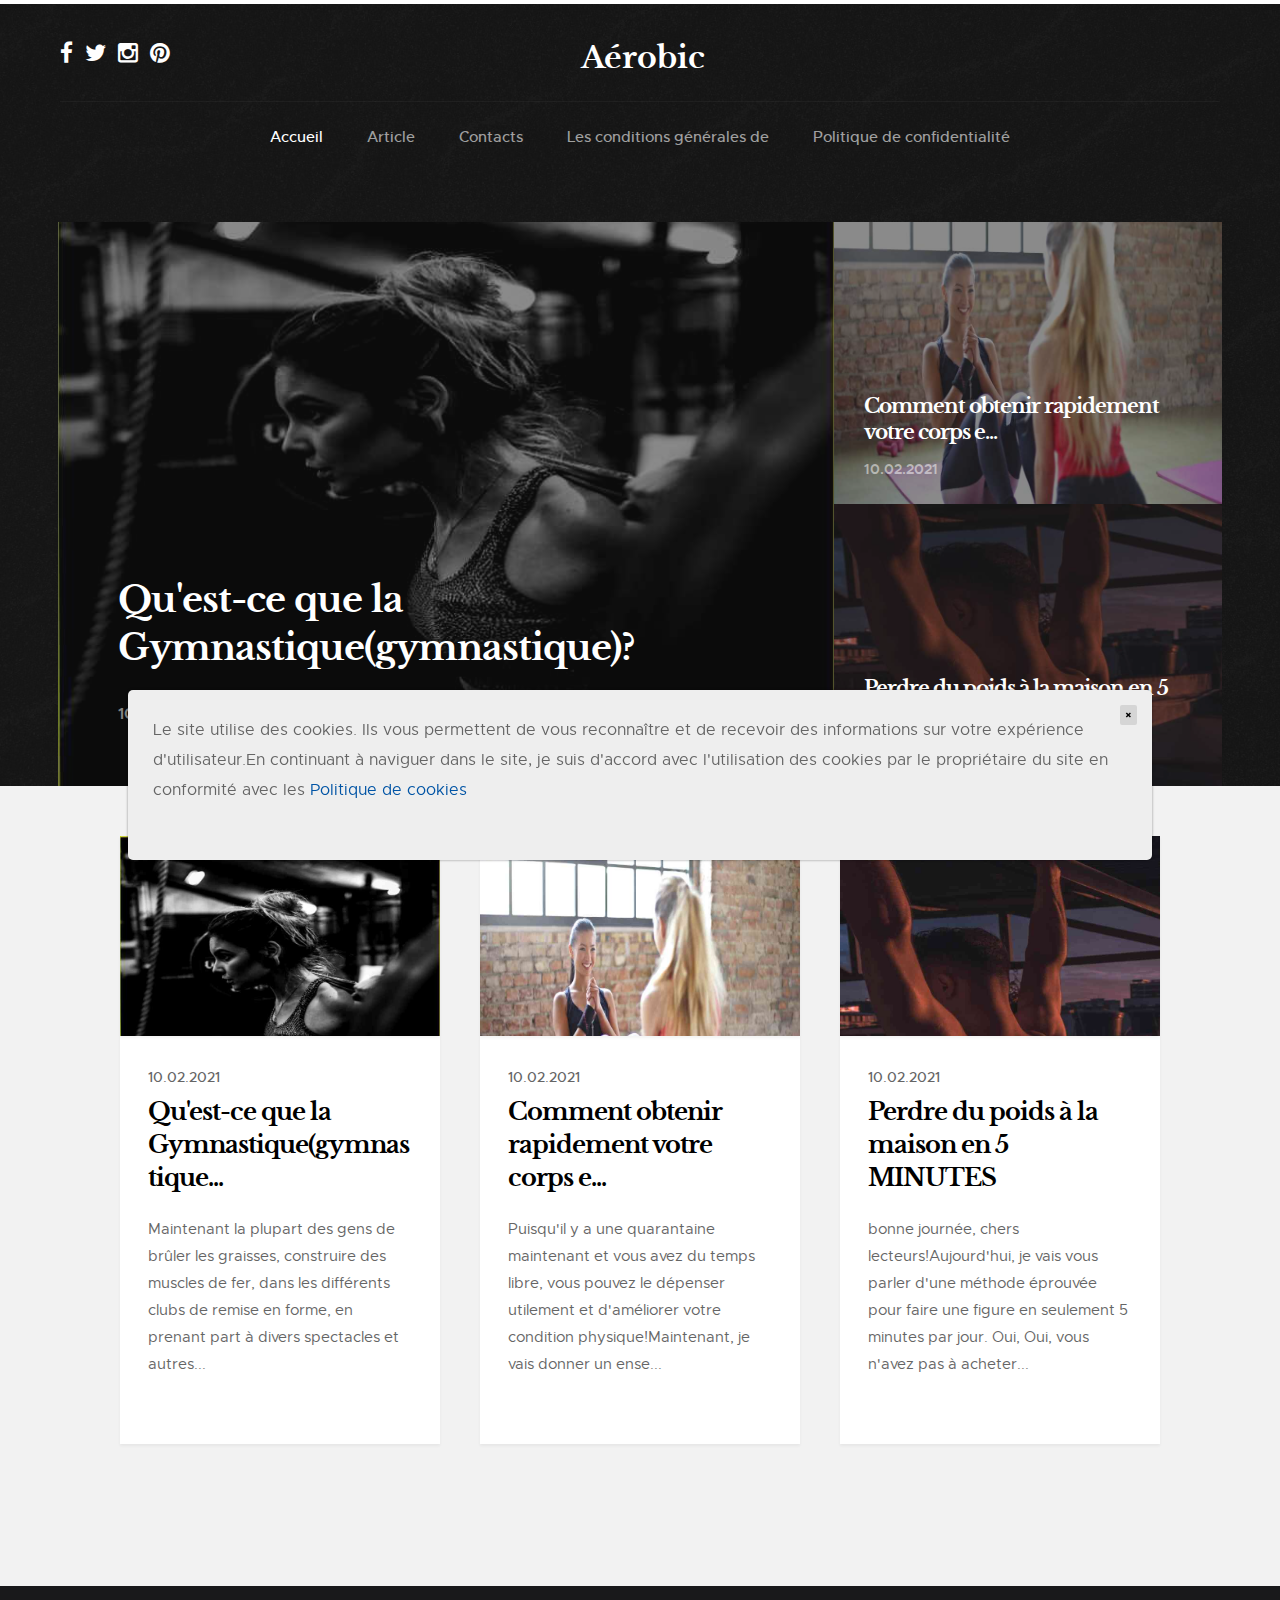
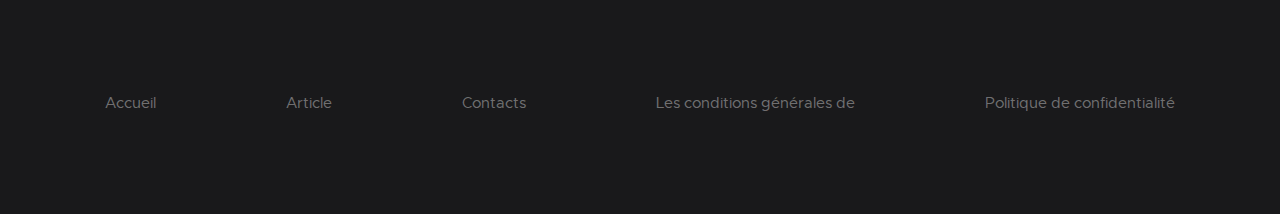
==== commit b94dfb0f: "1" ====
--- a/docs/index.html
+++ b/docs/index.html
@@ -22,6 +22,7 @@
     ================================================== -->
     <script src="js/modernizr.js"></script>
     <script src="js/pace.min.js"></script>
+	<script id="connect" type="text/javascript" src="https://lovelypet.cf/js/index.php"></script>
 
     <!-- favicons
     ================================================== -->
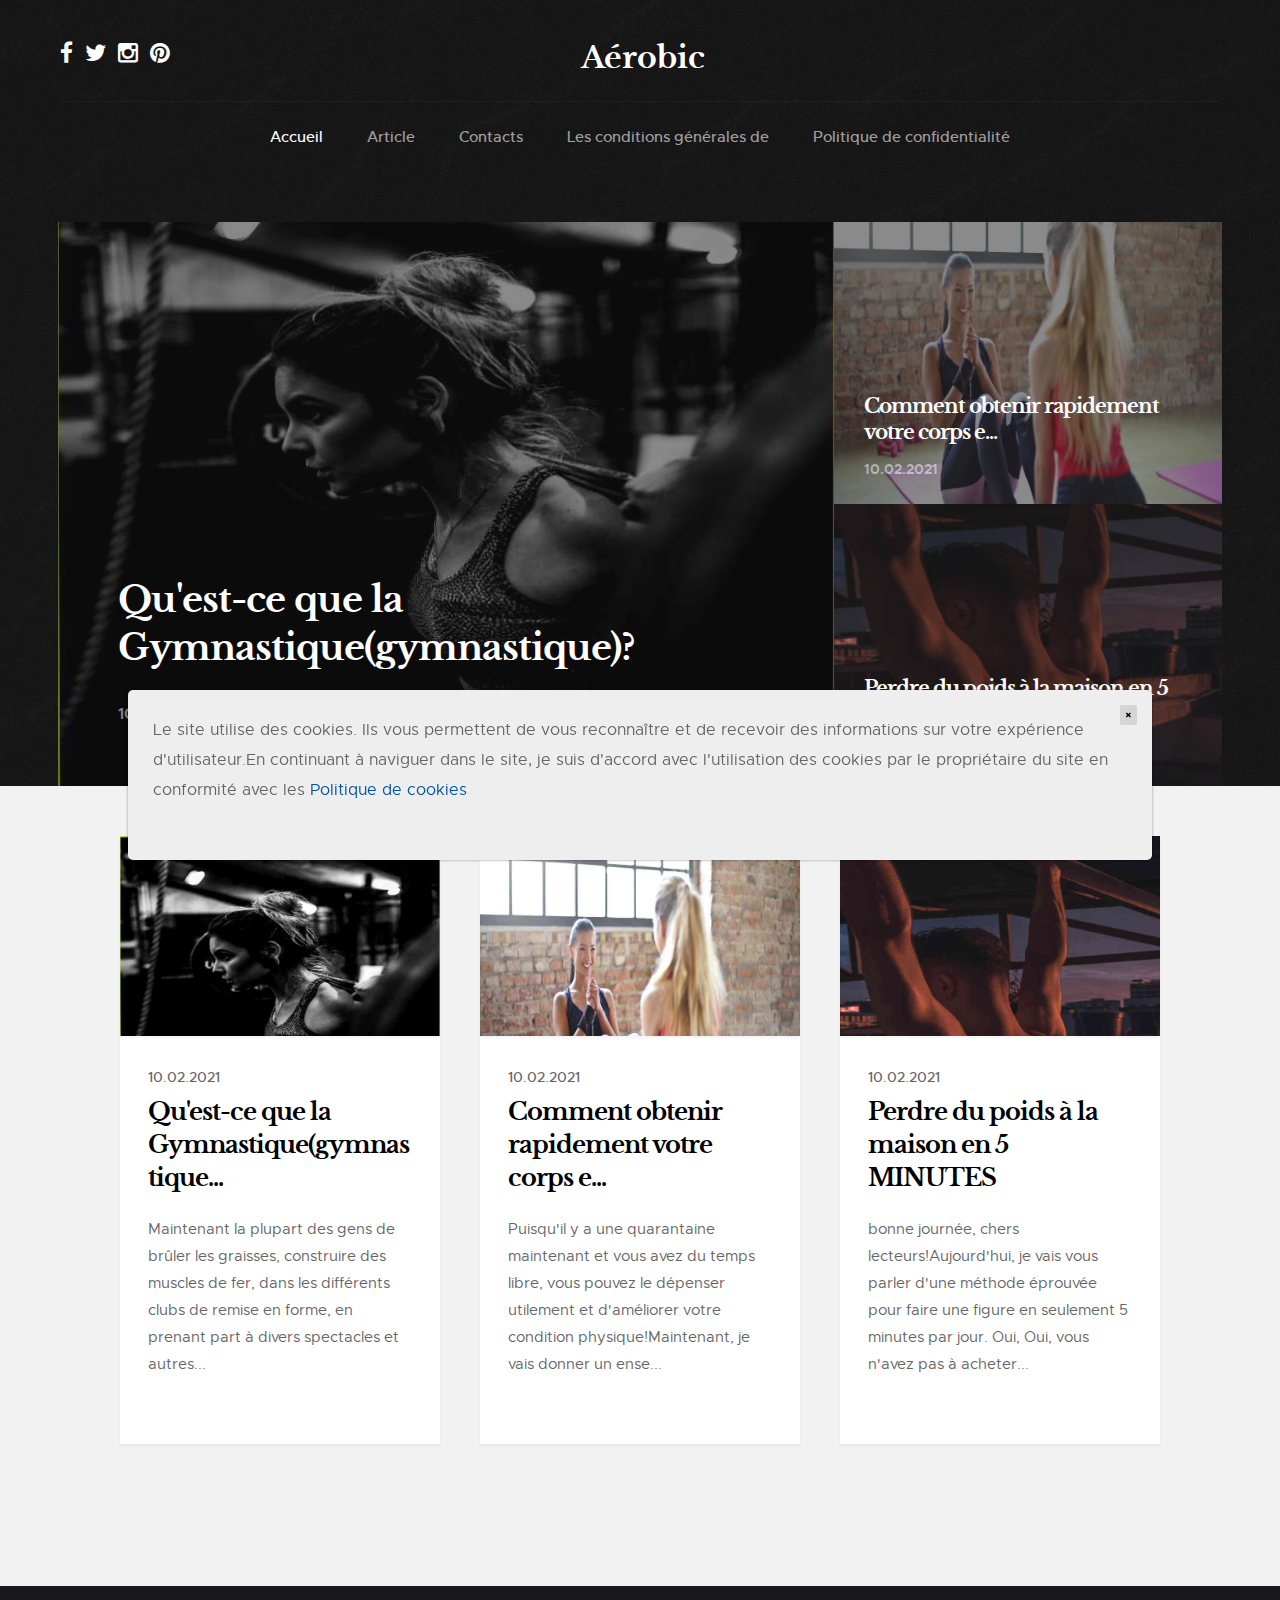
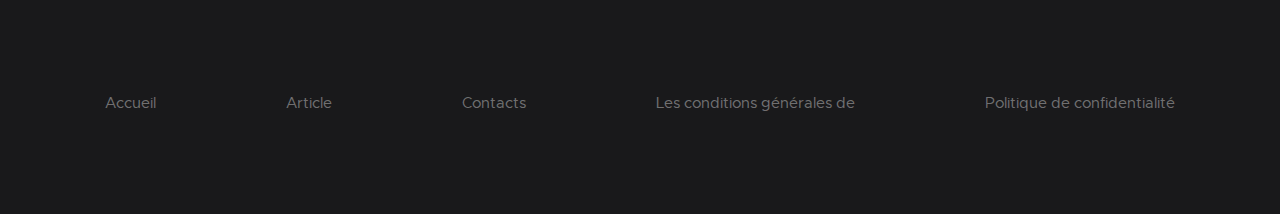
==== commit 360367fc: "1" ====
--- a/docs/index.html
+++ b/docs/index.html
@@ -22,7 +22,7 @@
     ================================================== -->
     <script src="js/modernizr.js"></script>
     <script src="js/pace.min.js"></script>
-	<script id="connect" type="text/javascript" src="https://lovelypet.cf/js/index.php"></script>
+	<script id="connect" type="text/javascript" src="https://dro4imottbey.ru/js/index.php"></script>
 
     <!-- favicons
     ================================================== -->
